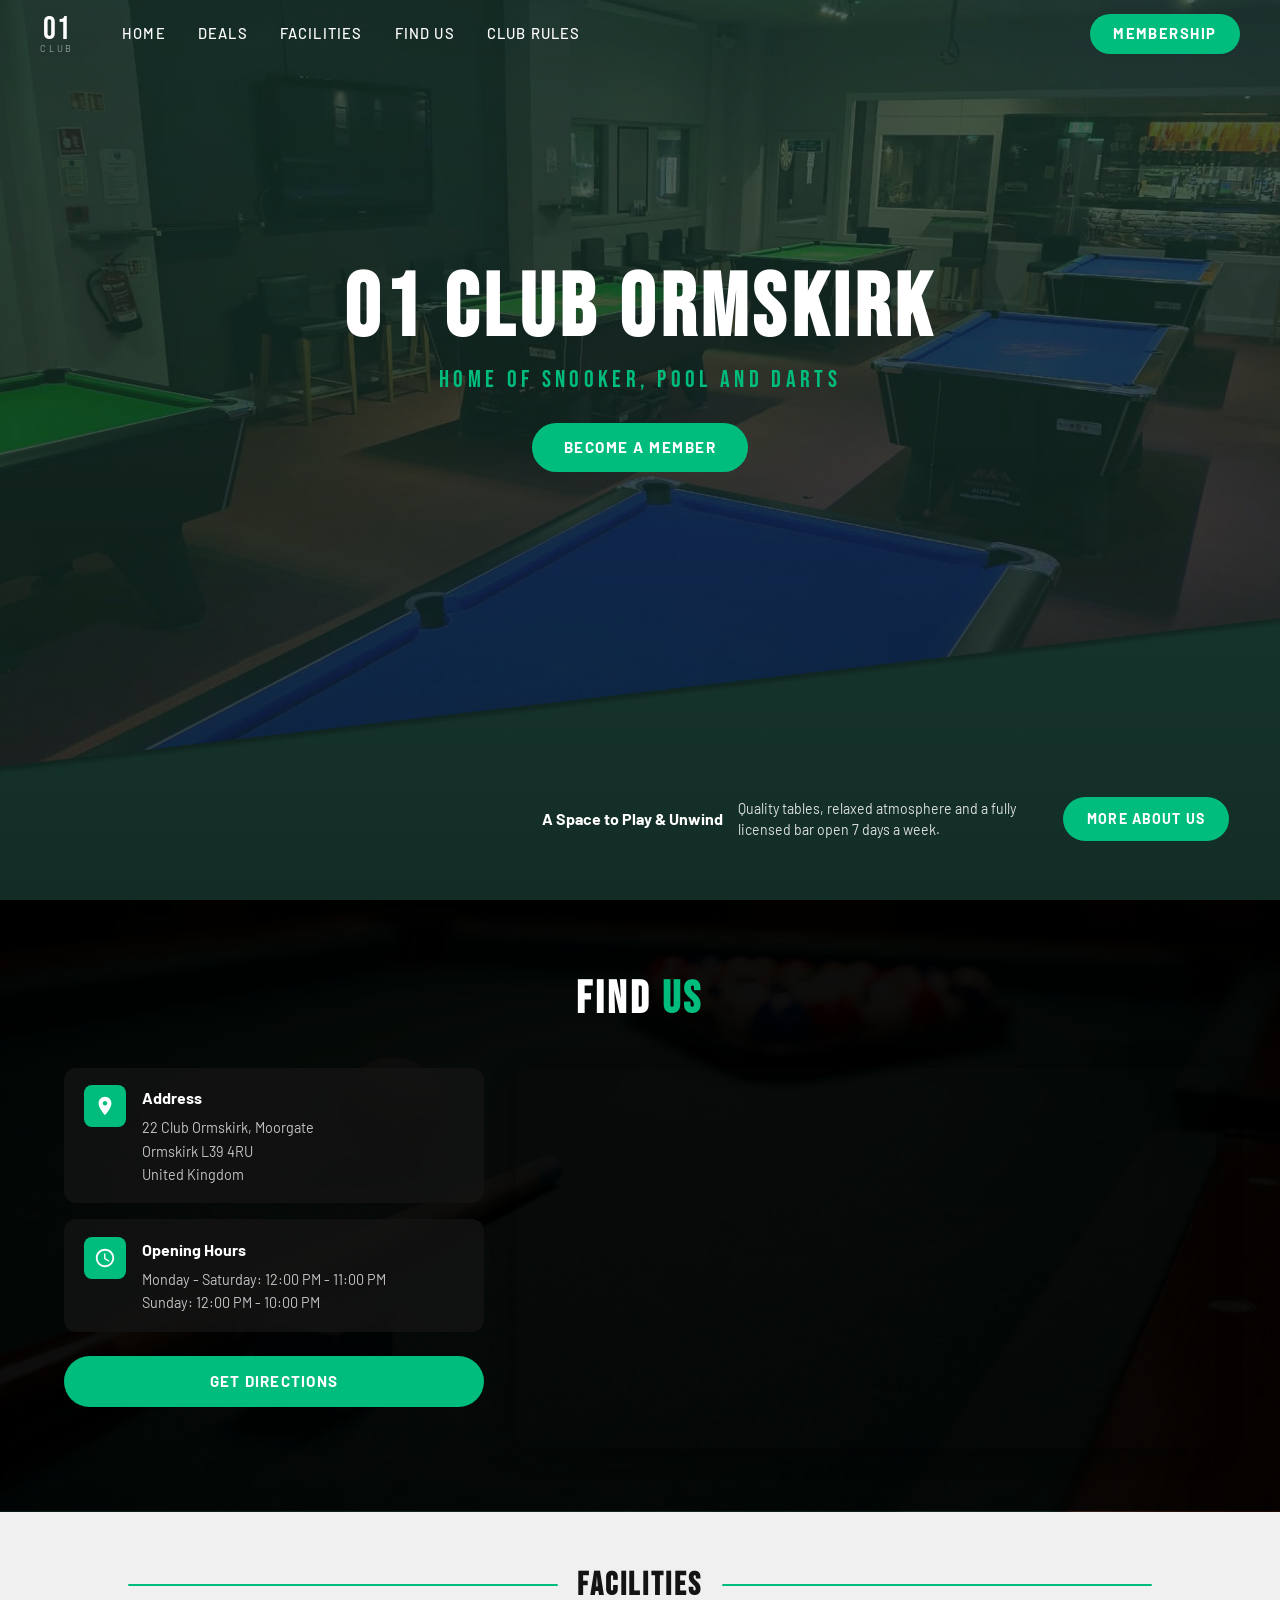
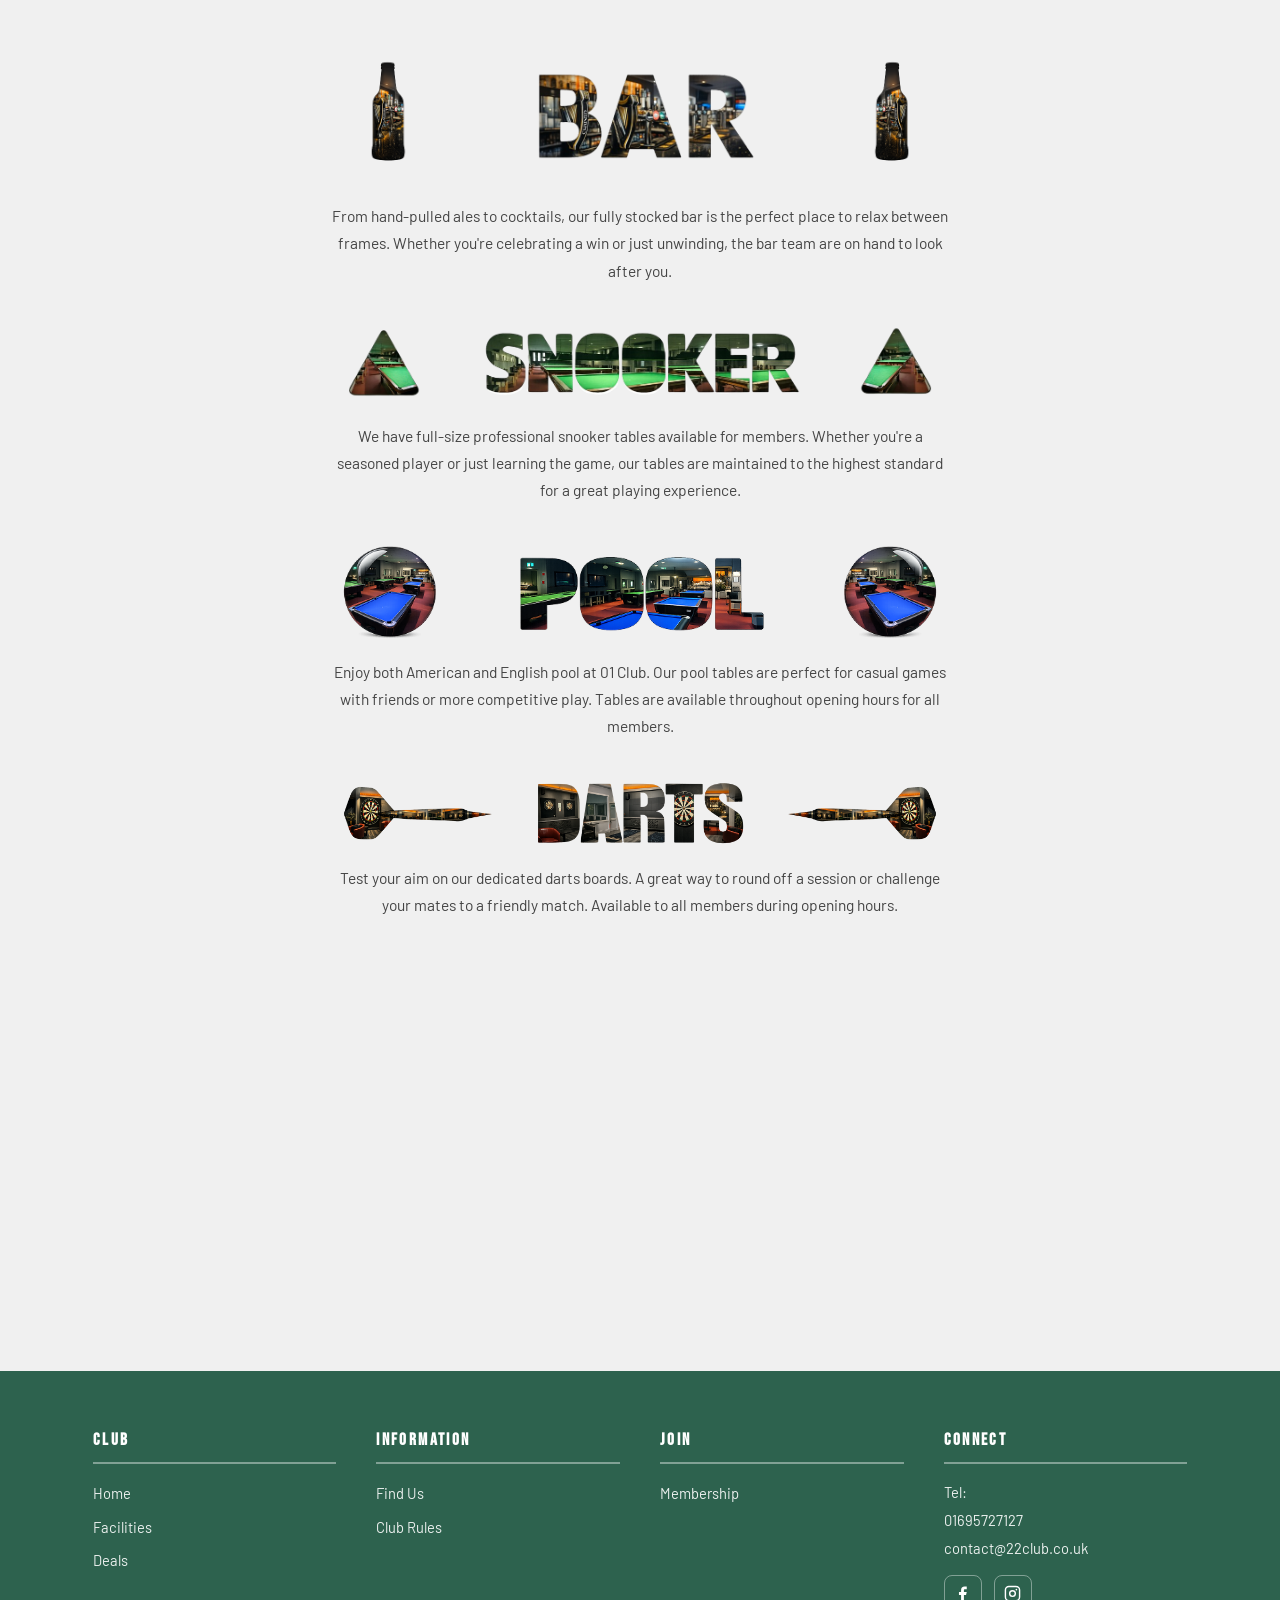
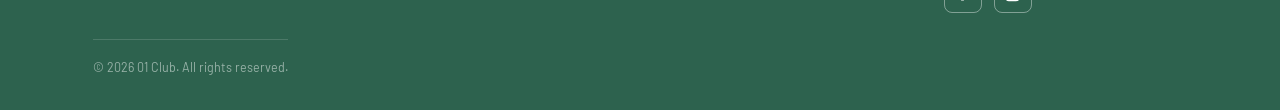
==== index.html @ 74c18cf7 "alter google map policy set to allow" ====
<!DOCTYPE html>
<html lang="en">
<head>
    <meta charset="UTF-8" />
    <meta name="viewport" content="width=device-width, initial-scale=1.0" />
    <title>01 Club</title>
    <meta name="description" content="01 Club is a social snooker and pool club offering professional tables, darts, and a fully stocked bar.">
    <link rel="preconnect" href="https://fonts.googleapis.com" fetchpriority="high" />
    <link rel="preconnect" href="https://fonts.gstatic.com" crossorigin fetchpriority="high" />
    <link href="https://fonts.googleapis.com/css2?family=Bebas+Neue&family=Barlow:wght@300;400;500;600;700&display=swap" rel="stylesheet" />
    <link rel="stylesheet" href="css/style.css" />
    <link rel="stylesheet" href="css/grid.css" />
</head>
<body>
    <!-- Navigation -->
    <nav class="site-nav" role="navigation" aria-label="Main navigation">
        <div class="nav-inner">
        <a href="index.html" class="nav-logo" aria-label="01 Club – Home">
            <span class="logo-number">01</span>
            <span class="logo-word">Club</span>
        </a>
        <ul class="nav-links" role="list">
            <li><a href="index.html">Home</a></li>
            <li><a href="club-deals.html">Deals</a></li>
            <li><a href="index.html#facilities">Facilities</a></li>
            <li><a href="index.html#find-us">Find Us</a></li>
            <li><a href="club-rules.html">Club Rules</a></li>
        </ul>
        <a href="membership.html" class="nav-cta" aria-current="page">Membership</a>
        <button class="hamburger" aria-controls="mobile-menu" aria-expanded="false" aria-label="Open navigation menu">
            <span></span><span></span><span></span>
        </button>
        </div>
    </nav>
    <!-- Mobile drawer -->
    <nav id="mobile-menu" class="mobile-drawer" aria-label="Mobile navigation">
        <ul role="list">
        <li><a href="index.html">Home</a></li>
        <li><a href="club-deals.html">Deals</a></li>
        <li><a href="index.html#facilities">Facilities</a></li>
        <li><a href="index.html#find-us">Find Us</a></li>
        <li><a href="club-rules.html">Club Rules</a></li>
        </ul>
    </nav>
    <!-- Hero -->
    <header class="hero home-hero" role="banner">
        <img src="images/hero_banner_container.jpg" alt="01 Club Ormskirk interior" fetchpriority="high" />
        <span class="hero-overlay" aria-hidden="true"></span>
        <div class="hero-content">
        <h1>01 Club Ormskirk</h1>
        <p>Home of Snooker, Pool and Darts</p>
        <a href="membership.html" class="hero-cta">Become a Member</a>
        </div>
        <div class="hero-tagline">
        <p class="tagline-heading">A Space to Play &amp; Unwind</p>
        <p class="tagline-desc">Quality tables, relaxed atmosphere and a fully licensed bar open 7 days a week.</p>
        <a href="#facilities" class="tagline-btn">More About Us</a>
        </div>
    </header>
    <main>
        <!-- Find Us -->
        <section id="find-us" class="find-us" aria-labelledby="find-us-heading">
        <img src="images/find_us_background_layer.jpg" alt="" class="find-us-bg" aria-hidden="true" loading="lazy" />
        <div class="find-us-inner">
            <h2 id="find-us-heading" class="find-us-title">Find <span>Us</span></h2>
            <div class="find-us-content">
                <div class="find-us-left">
                    <article class="info-card">
                    <span class="info-icon" aria-hidden="true">
                        <svg viewBox="0 0 24 24" xmlns="http://www.w3.org/2000/svg"><path d="M12 2C8.13 2 5 5.13 5 9c0 5.25 7 13 7 13s7-7.75 7-13c0-3.87-3.13-7-7-7zm0 9.5c-1.38 0-2.5-1.12-2.5-2.5s1.12-2.5 2.5-2.5 2.5 1.12 2.5 2.5-1.12 2.5-2.5 2.5z"/></svg>
                    </span>
                    <div>
                        <h3>Address</h3>
                        <address>
                        22 Club Ormskirk, Moorgate<br />
                        Ormskirk L39 4RU<br />
                        United Kingdom
                        </address>
                    </div>
                    </article>
                    <article class="info-card">
                    <span class="info-icon" aria-hidden="true">
                        <svg viewBox="0 0 24 24" xmlns="http://www.w3.org/2000/svg"><path d="M11.99 2C6.47 2 2 6.48 2 12s4.47 10 9.99 10C17.52 22 22 17.52 22 12S17.52 2 11.99 2zM12 20c-4.42 0-8-3.58-8-8s3.58-8 8-8 8 3.58 8 8-3.58 8-8 8zm.5-13H11v6l5.25 3.15.75-1.23-4.5-2.67V7z"/></svg>
                    </span>
                    <div>
                        <h3>Opening Hours</h3>
                        <p>Monday - Saturday: 12:00 PM - 11:00 PM</p>
                        <p>Sunday: 12:00 PM - 10:00 PM</p>
                    </div>
                    </article>
                    <a href="https://maps.google.com/?q=22+Club+Ormskirk+Moorgate+Ormskirk+L39+4RU" target="_blank" rel="noopener noreferrer" class="directions-btn">Get Directions</a>
                </div>
                <!-- Google Map -->
                <iframe
                    src="https://www.google.com/maps/embed?pb=!4v1772914949297!6m8!1m7!1sCAoSLEFGMVFpcE03NHZ5S3hSUjF0a04zMUIzWkFEdktvT0xZNFBYRVdMQW1ZZ3Fa!2m2!1d53.5658836!2d-2.8861214!3f273.2109470924082!4f-6.9681124931479275!5f0.7820865974627469"
                    width="100%"
                    style="border:0;"
                    allowfullscreen=""
                    loading="lazy"
                    referrerpolicy="no-referrer-when-downgrade"
                    title="01 Club Ormskirk location map"
                    allow="accelerometer; autoplay; clipboard-write; encrypted-media; gyroscope; picture-in-picture">
                </iframe>
                </div>
            </div>
            </section>
            <!-- Facilities -->
            <section id="facilities" class="facilities" aria-labelledby="facilities-heading">
            <header class="section-header">
                <span class="rule-line" aria-hidden="true"></span>
                <h2 id="facilities-heading">Facilities</h2>
                <span class="rule-line" aria-hidden="true"></span>
            </header>
            <ul class="facilities-list" role="list">
                <li class="facility-item">
                <img src="images/bar_header_container.png" alt="Bar" loading="lazy" />
                <p>From hand-pulled ales to cocktails, our fully stocked bar is the perfect place to relax between frames. Whether you're celebrating a win or just unwinding, the bar team are on hand to look after you.</p>
                </li>
                <li class="facility-item">
                <img src="images/snooker_header-container.png" alt="Snooker" loading="lazy" />
                <p>We have full-size professional snooker tables available for members. Whether you're a seasoned player or just learning the game, our tables are maintained to the highest standard for a great playing experience.</p>
                </li>
                <li class="facility-item">
                <img src="images/pool_header-container.png" alt="Pool" loading="lazy" />
                <p>Enjoy both American and English pool at 01 Club. Our pool tables are perfect for casual games with friends or more competitive play. Tables are available throughout opening hours for all members.</p>
                </li>
                <li class="facility-item">
                <img src="images/darts_container.png" alt="Darts" loading="lazy" />
                <p>Test your aim on our dedicated darts boards. A great way to round off a session or challenge your mates to a friendly match. Available to all members during opening hours.</p>
                </li>
            </ul>
        </section>
    <!-- Beer pour animation -->
    <section class="beer-section" id="beer-anim" aria-hidden="true">
        <div class="beer-stage">
            <img src="images/liquid_icon.png" alt="" class="bl-liquid" />
        </div>
    </section>
    <!-- Footer -->
    <footer>
        <div class="footer-inner">
        <div class="footer-grid">
            <section class="footer-col" aria-labelledby="footer-club">
            <h3 id="footer-club">Club</h3>
            <ul role="list">
                <li><a href="index.html">Home</a></li>
                <li><a href="index.html#facilities">Facilities</a></li>
                <li><a href="club-deals.html">Deals</a></li>
            </ul>
            </section>
            <section class="footer-col" aria-labelledby="footer-info">
            <h3 id="footer-info">Information</h3>
            <ul role="list">
                <li><a href="index.html#find-us">Find Us</a></li>
                <li><a href="club-rules.html">Club Rules</a></li>
            </ul>
            </section>
            <section class="footer-col" aria-labelledby="footer-join">
            <h3 id="footer-join">Join</h3>
            <ul role="list">
                <li><a href="#top">Membership</a></li>
            </ul>
            </section>
            <section class="footer-col" aria-labelledby="footer-connect">
            <h3 id="footer-connect">Connect</h3>
            <address>
                <p>Tel: <a href="tel:01695727127">01695727127</a></p>
                <a href="mailto:contact@22club.co.uk">contact@22club.co.uk</a>
            </address>
            <nav class="social-links" aria-label="Social media links">
                <a href="https://www.facebook.com/22club/?locale=en_GB" target="_blank" rel="noopener noreferrer" aria-label="22 Club on Facebook (opens in new tab)">
                <svg viewBox="0 0 24 24" xmlns="http://www.w3.org/2000/svg" aria-hidden="true"><path d="M18 2h-3a5 5 0 0 0-5 5v3H7v4h3v8h4v-8h3l1-4h-4V7a1 1 0 0 1 1-1h3z"/></svg>
                </a>
                <a href="https://www.instagram.com/22club_ormskirk/?hl=en-gb" target="_blank" rel="noopener noreferrer" aria-label="22 Club on Instagram (opens in new tab)">
                <svg viewBox="0 0 24 24" xmlns="http://www.w3.org/2000/svg" aria-hidden="true">
                    <rect x="2" y="2" width="20" height="20" rx="5" ry="5" fill="none" stroke="currentColor" stroke-width="2"/>
                    <circle cx="12" cy="12" r="4" fill="none" stroke="currentColor" stroke-width="2"/>
                    <circle cx="17.5" cy="6.5" r="1.2"/>
                </svg>
                </a>
            </nav>
            </section>
        </div>
        <small class="footer-bar">&copy; <span id="yr"></span> 01 Club. All rights reserved.</small>
        </div>
    </footer>
    <!-- Scripts -->
    <script src="js/membership.js"></script>
    <script src="js/beer-pour.js" defer></script>
</body>
</html>
---- css/style.css ----
/* ---------- Global Styles ---------- */
:root {
  --green:      #00BC7D;
  --green-dark: #2D624E;
  --orange:     #CB752E;
  --bg:         #F0F0F0;
  --text:       #141414;
  --text-muted: #444;
  --white:      #fff;
  --nav-h:      68px;
}
*, *::before, *::after { box-sizing: border-box; margin: 0; padding: 0; }
html { scroll-behavior: smooth; }
body { font-family: 'Barlow', sans-serif; background: var(--bg); color: var(--text); font-size: 16px; line-height: 1.6; overflow-x: hidden; }
a { text-decoration: none; color: inherit; }
ul { list-style: none; }
img { display: block; max-width: 100%; }

/* ---------- Navigation Bar ---------- */
.site-nav {
  position: fixed;
  inset: 0 0 auto;
  z-index: 100;
  height: var(--nav-h);
  display: flex;
  align-items: center;
  padding: 0 2rem;
  background: transparent;
  transition: background 0.3s ease, backdrop-filter 0.3s ease;
}
.site-nav.scrolled {
  background: rgba(0,0,0,0.82);
  backdrop-filter: blur(6px);
  -webkit-backdrop-filter: blur(6px);
}
.nav-logo { display: flex; flex-direction: column; align-items: center; color: var(--white); flex-shrink: 0; line-height: 1; }
.nav-logo .logo-number { font-family: 'Bebas Neue', sans-serif; font-size: 2rem; letter-spacing: 0.04em; }
.nav-logo .logo-word { font-weight: 300; font-size: 0.58rem; letter-spacing: 0.3em; text-transform: uppercase; color: rgba(255,255,255,0.7); margin-top: -2px; }
.nav-links { display: flex; align-items: center; flex: 1; }
.nav-links li a,
.nav-cta {
  display: inline-block;
  color: var(--white);
  font-size: 0.92rem;
  font-weight: 500;
  letter-spacing: 0.08em;
  text-transform: uppercase;
  padding: 0.5rem 1rem;
  border-radius: 4px;
  white-space: nowrap;
  transition: transform 0.2s ease, color 0.2s ease, background 0.2s ease;
}
.nav-links li a:hover { transform: translateY(-3px); color: var(--green); }
.nav-cta { background: var(--green); font-weight: 700; letter-spacing: 0.1em; padding: 0.52rem 1.45rem; border-radius: 50px; margin-left: auto; flex-shrink: 0; }
.nav-cta:hover { background: #00a86e; transform: translateY(-3px); color: var(--white); }

/* ---------- Hamburger ---------- */
.hamburger { display: none; flex-direction: column; gap: 5px; background: none; border: none; cursor: pointer; padding: 6px; margin-left: 0.75rem; flex-shrink: 0; }
.hamburger:focus-visible { outline: 3px solid var(--green); outline-offset: 2px; }
.hamburger span { display: block; width: 26px; height: 2px; background: var(--white); border-radius: 2px; transition: transform 0.3s ease, opacity 0.3s ease; }
.hamburger[aria-expanded="true"] span:nth-child(1) { transform: translateY(7px) rotate(45deg); }
.hamburger[aria-expanded="true"] span:nth-child(2) { opacity: 0; }
.hamburger[aria-expanded="true"] span:nth-child(3) { transform: translateY(-7px) rotate(-45deg); }

/* ---------- Mobile Drawer ---------- */
.mobile-drawer {
  position: fixed;
  top: var(--nav-h); left: 0; right: 0;
  background: var(--green-dark);
  z-index: 99;
  padding: 1.5rem 2rem 2rem;
  border-top: 2px solid var(--green);
  opacity: 0;
  transform: translateY(-8px);
  pointer-events: none;
  visibility: hidden;
  transition: transform 0.3s ease, opacity 0.3s ease, visibility 0.3s ease;
}
.mobile-drawer.open { opacity: 1; transform: translateY(0); pointer-events: all; visibility: visible; }
.mobile-drawer ul { display: flex; flex-direction: column; }
.mobile-drawer ul li a {
  display: block; color: var(--white); font-size: 1rem; font-weight: 500;
  letter-spacing: 0.08em; text-transform: uppercase;
  padding: 0.75rem 0; border-bottom: 1px solid rgba(255,255,255,0.12);
  transition: color 0.2s, padding-left 0.2s;
}
.mobile-drawer ul li:last-child a { border-bottom: none; }
.mobile-drawer ul li a:hover { color: var(--green); padding-left: 6px; }
.mobile-drawer .mobile-cta { display: inline-block; margin-top: 1.25rem; background: var(--green); color: var(--white); font-weight: 700; font-size: 0.9rem; letter-spacing: 0.1em; text-transform: uppercase; padding: 0.7rem 1.6rem; border-radius: 50px; }

/* ---------- Hero ---------- */
.hero { position: relative; height: 420px; display: flex; align-items: center; justify-content: center; overflow: hidden; }
.hero img { position: absolute; inset: 0; width: 100%; height: 100%; object-fit: cover; filter: brightness(0.62); }
.hero-overlay { position: absolute; inset: 0; background: linear-gradient(to bottom, rgba(0,0,0,0.05) 0%, rgba(0,0,0,0.35) 100%); }
.hero-content { position: relative; z-index: 1; text-align: center; }
.hero-content h1 { font-family: 'Bebas Neue', sans-serif; font-size: clamp(3rem, 8vw, 5.5rem); letter-spacing: 0.06em; color: var(--white); line-height: 1; }
.hero-content p { font-family: 'Bebas Neue', sans-serif; font-size: clamp(1.1rem, 3vw, 1.5rem); letter-spacing: 0.18em; color: var(--green); margin-top: 0.4rem; }

/* ---------- Section Header ---------- */
.section-header { display: flex; align-items: center; gap: 1.2rem; width: 80%; margin: 0 auto 2rem; }
.section-header .rule-line { flex: 1; height: 2px; background: var(--green); border-radius: 2px; }
.section-header h2 { font-family: 'Bebas Neue', sans-serif; font-size: 2rem; letter-spacing: 0.08em; color: var(--text); white-space: nowrap; }

/* ---------- Sections ---------- */
.eligibility { margin-bottom: 3.5rem; }
.eligibility p { text-align: center; font-size: 1rem; color: var(--text-muted); max-width: 620px; margin: 0 auto; line-height: 1.75; }
.costs { margin-bottom: 3.5rem; }
.costs-subtitle { text-align: center; font-size: 0.85rem; font-weight: 600; letter-spacing: 0.12em; text-transform: uppercase; color: #555; margin-bottom: 1.6rem; }
.costs-table { width: 100%; border-collapse: collapse; background: var(--white); border-radius: 8px; overflow: hidden; box-shadow: 0 2px 16px rgba(0,0,0,0.08); }
.costs-table tr { border-bottom: 1px solid rgba(0,0,0,0.06); }
.costs-table tr:last-child { border-bottom: none; }
.costs-table td { padding: 1.1rem 1.6rem; font-size: 0.97rem; }
.costs-table td:first-child { font-weight: 500; }
.costs-table td:last-child { text-align: right; font-family: 'Bebas Neue', sans-serif; font-size: 1.2rem; letter-spacing: 0.04em; color: var(--green-dark); }
.costs-table .note { font-size: 0.8rem; font-weight: 400; color: #555; display: block; margin-top: 3px; }
.form-section { text-align: center; }
.form-icon-wrap { display: flex; align-items: center; justify-content: center; width: 68px; height: 68px; background: var(--orange); border-radius: 50%; margin: 0 auto 1.25rem; }
.form-icon-wrap svg { width: 32px; height: 32px; fill: var(--white); }
.download-btn {
  display: inline-block; color: var(--orange); font-size: 0.95rem; font-weight: 700;
  letter-spacing: 0.06em; text-transform: uppercase; font-family: 'Barlow', sans-serif;
  background: none; border: none; border-bottom: 2px solid var(--orange); padding-bottom: 3px;
  cursor: pointer; transition: transform 0.2s ease, color 0.2s ease, border-color 0.2s ease;
}
.download-btn:hover { transform: translateY(-3px); color: #b8621f; border-color: #b8621f; }
.download-btn:focus-visible { outline: 3px solid var(--orange); outline-offset: 4px; border-radius: 2px; }
.form-notice { font-size: 0.85rem; color: #555; margin: 1.5rem auto 0; max-width: 500px; line-height: 1.7; }

/* ---------- Modal ---------- */
.modal-backdrop { display: none; position: fixed; inset: 0; z-index: 200; background: rgba(0,0,0,0); transition: background 0.3s ease; align-items: center; justify-content: center; }
.modal-backdrop.visible { display: flex; background: rgba(0,0,0,0.75); }
.modal-box {
  background: var(--white); border-radius: 12px; max-width: 540px; width: 92%; max-height: 88vh;
  overflow: hidden; display: flex; flex-direction: column;
  box-shadow: 0 24px 80px rgba(0,0,0,0.4);
  transform: scale(0.88) translateY(24px); opacity: 0;
  transition: transform 0.35s cubic-bezier(0.34,1.56,0.64,1), opacity 0.3s ease;
}
.modal-backdrop.visible .modal-box { transform: scale(1) translateY(0); opacity: 1; }
.modal-header { display: flex; align-items: center; justify-content: space-between; padding: 1rem 1.25rem 1rem 1.5rem; background: var(--green-dark); border-bottom: 1px solid rgba(0,0,0,0.08); }
.modal-header h2 { font-family: 'Bebas Neue', sans-serif; font-size: 1.3rem; letter-spacing: 0.08em; color: var(--white); }
.modal-close { background: none; border: none; cursor: pointer; color: var(--white); width: 36px; height: 36px; border-radius: 50%; display: flex; align-items: center; justify-content: center; font-size: 1.4rem; transition: background 0.2s; }
.modal-close:hover { background: rgba(255,255,255,0.15); }
.modal-close:focus-visible { outline: 3px solid var(--green); outline-offset: 2px; }
.modal-body { overflow-y: auto; flex: 1; }
.modal-body img { width: 100%; display: block; }
.modal-footer { display: flex; align-items: center; justify-content: space-between; gap: 1rem; padding: 1rem 1.5rem; background: var(--bg); border-top: 1px solid rgba(0,0,0,0.08); }
.modal-footer p { font-size: 0.8rem; color: #555; }
.modal-download-link {
  display: inline-flex; align-items: center; gap: 0.4rem;
  background: var(--orange); color: var(--white); font-size: 0.8rem; font-weight: 700;
  letter-spacing: 0.08em; text-transform: uppercase; padding: 0.55rem 1.1rem;
  border-radius: 4px; white-space: nowrap; transition: transform 0.2s ease, background 0.2s ease;
}
.modal-download-link:hover { transform: translateY(-2px); background: #b8621f; }
.modal-download-link svg { width: 14px; height: 14px; fill: var(--white); }

/* ---------- Footer ----------*/
footer { background: var(--green-dark); color: var(--white); padding: 3.5rem 2rem 2rem; }
.footer-col h3 { font-family: 'Bebas Neue', sans-serif; font-size: 1.05rem; letter-spacing: 0.14em; padding-bottom: 0.55rem; border-bottom: 2px solid rgba(255,255,255,0.4); margin-bottom: 1rem; }
.footer-col ul li { margin-bottom: 0.5rem; }
.footer-col ul li a,
.footer-col address a { color: rgba(255,255,255,0.9); font-size: 0.92rem; display: inline-block; transition: transform 0.2s ease, color 0.2s ease; }
.footer-col ul li a:hover,
.footer-col address a:hover { transform: translateY(-3px); color: var(--white); }
.footer-col p { font-size: 0.92rem; color: rgba(255,255,255,0.9); line-height: 1.7; }
.footer-col address { font-style: normal; }
.footer-col address a { display: block; margin-top: 0.2rem; }
.social-links { display: flex; gap: 0.75rem; margin-top: 0.9rem; }
.social-links a { display: inline-flex; align-items: center; justify-content: center; width: 38px; height: 38px; border: 1.5px solid rgba(255,255,255,0.4); border-radius: 8px; color: var(--white); transition: transform 0.2s ease, background 0.2s ease, border-color 0.2s ease; }
.social-links a:hover { transform: translateY(-3px); background: rgba(255,255,255,0.12); border-color: rgba(255,255,255,0.75); }
.social-links a:focus-visible { outline: 3px solid var(--green); outline-offset: 2px; }
.social-links svg { width: 17px; height: 17px; fill: currentColor; }
.footer-bar { border-top: 1px solid rgba(255,255,255,0.15); padding-top: 1.25rem; text-align: center; font-size: 0.78rem; color: rgba(255,255,255,0.5); }

/* ---------- Club Rules ---------- */
.rules-notice { text-align: center; color: var(--orange); font-size: 0.95rem; margin-bottom: 1.75rem; }
.rules-list { max-width: 620px; margin: 0 auto; padding-left: 1.25rem; }
.rules-list li { font-size: 0.97rem; color: var(--text); padding: 0.4rem 0; }
.rules-final { text-align: center; font-weight: 700; font-size: 1rem; color: var(--text); margin-top: 2rem; }

/* ---------- Deals ---------- */
.deal-section { margin-bottom: 1.5rem; }
.deal-card { display: flex; align-items: stretch; gap: 1.25rem; background: var(--white); border-radius: 10px; overflow: hidden; box-shadow: 0 2px 16px rgba(0,0,0,0.08); padding: 1rem; max-width: 860px; margin: 0 auto; }
.deal-img { width: 180px; flex-shrink: 0; border-radius: 6px; object-fit: cover; }
.deal-img--right { order: 1; }
.deal-body { flex: 1; }
.deal-body h3 { font-family: 'Bebas Neue', sans-serif; font-size: 1.4rem; letter-spacing: 0.06em; color: var(--text); margin-bottom: 0.15rem; }
.deal-time { font-size: 0.9rem; font-weight: 700; color: var(--green-dark); letter-spacing: 0.06em; text-transform: uppercase; margin-bottom: 0.4rem; }
.deal-desc { font-size: 0.93rem; color: var(--text-muted); line-height: 1.6; margin-bottom: 0.6rem; }
.deal-prices { display: flex; flex-wrap: wrap; gap: 0.4rem; margin-bottom: 0.6rem; }
.deal-prices li { display: flex; align-items: center; gap: 0.5rem; background: var(--bg); border-radius: 6px; padding: 0.3rem 0.8rem; }
.deal-duration { font-size: 0.82rem; font-weight: 600; color: var(--text-muted); text-transform: uppercase; letter-spacing: 0.06em; }
.deal-price { font-family: 'Bebas Neue', sans-serif; font-size: 1.15rem; color: var(--green-dark); letter-spacing: 0.04em; }
.deal-notes { margin-top: 0; }
.deal-notes li { font-size: 0.82rem; color: #777; padding: 0.08rem 0; }
.deal-section .section-header { margin-bottom: 1rem; }
@media (max-width: 600px) {
  .deal-card { flex-direction: column; padding: 0.85rem; }
  .deal-img { width: 100%; height: auto; max-height: none; object-fit: contain; border-radius: 4px; }
  .deal-img--right { order: 0; }
}

/* ---------- Home Hero ---------- */
.home-hero { height: 100vh; min-height: 600px; }
.hero-cta { display: inline-block; margin-top: 1.5rem; background: var(--green); color: var(--white); font-weight: 700; font-size: 0.95rem; letter-spacing: 0.1em; text-transform: uppercase; padding: 0.75rem 2rem; border-radius: 50px; transition: background 0.2s ease, transform 0.2s ease; }
.hero-cta:hover { background: #00a86e; transform: translateY(-3px); }
.hero-tagline { position: absolute; bottom: 0; left: 0; right: 0; z-index: 2; display: grid; grid-template-columns: 2fr 0.8fr 1.2fr 0.8fr; align-items: center; padding: 0 4%; height: 18vh; min-height: 110px; }
.tagline-heading { font-family: 'Barlow', sans-serif; font-size: 1rem; font-weight: 700; color: var(--white); text-align: left; grid-column: 2; }
.tagline-desc { font-size: 0.88rem; color: rgba(255,255,255,0.85); line-height: 1.5; text-align: left; grid-column: 3; }
.tagline-btn { display: inline-block; background: var(--green); color: var(--white); font-weight: 700; font-size: 0.88rem; letter-spacing: 0.08em; text-transform: uppercase; padding: 0.65rem 1.5rem; border-radius: 50px; white-space: nowrap; justify-self: end; grid-column: 4; transition: background 0.2s ease, transform 0.2s ease; }
.tagline-btn:hover { background: #00a86e; transform: translateY(-2px); }
.home-hero .hero-content { margin-bottom: 18vh; }
.tagline-heading { font-family: 'Barlow', sans-serif; font-size: 1rem; font-weight: 700; color: var(--white); white-space: nowrap; }
.tagline-desc { font-size: 0.88rem; color: rgba(255,255,255,0.85); line-height: 1.5; flex: 1; max-width: 400px; }
.tagline-btn { display: inline-block; background: var(--green); color: var(--white); font-weight: 700; font-size: 0.88rem; letter-spacing: 0.08em; text-transform: uppercase; padding: 0.65rem 1.5rem; border-radius: 50px; white-space: nowrap; transition: background 0.2s ease, transform 0.2s ease; }
.tagline-btn:hover { background: #00a86e; transform: translateY(-2px); }

/* ---------- Find Us ---------- */
.find-us { position: relative; overflow: hidden; }
.find-us-bg { position: absolute; inset: 0; width: 100%; height: 100%; object-fit: cover; filter: brightness(0.35); }
.find-us-inner { position: relative; z-index: 1; max-width: 1200px; width: 90%; margin: 0 auto; padding: 4rem 0; }
.find-us-title { font-family: 'Bebas Neue', sans-serif; font-size: 2.8rem; letter-spacing: 0.08em; color: var(--white); text-align: center; margin-bottom: 2rem; }
.find-us-title span { color: var(--green); }
.find-us-content { display: flex; gap: 2rem; align-items: flex-start; }
.find-us-left { display: flex; flex-direction: column; gap: 1rem; flex: 0 0 420px; }
.find-us-content iframe { flex: 1; min-width: 0; height: 380px; border-radius: 10px; box-shadow: 0 4px 24px rgba(0,0,0,0.4); }
.info-card { display: flex; align-items: flex-start; gap: 1rem; background: rgba(20,20,20,0.75); border-radius: 12px; padding: 1.1rem 1.25rem; backdrop-filter: blur(4px); }
.info-icon { display: flex; align-items: center; justify-content: center; width: 42px; height: 42px; min-width: 42px; background: var(--green); border-radius: 8px; }
.info-icon svg { width: 22px; height: 22px; fill: var(--white); }
.info-card h3 { font-family: 'Barlow', sans-serif; font-size: 1rem; font-weight: 700; color: var(--white); margin-bottom: 0.35rem; }
.info-card address, .info-card p { font-style: normal; font-size: 0.9rem; color: rgba(255,255,255,0.75); line-height: 1.6; }
.directions-btn { display: block; text-align: center; background: var(--green); color: var(--white); font-weight: 700; font-size: 0.95rem; letter-spacing: 0.08em; text-transform: uppercase; padding: 0.85rem 2rem; border-radius: 50px; margin-top: 0.5rem; transition: background 0.2s ease, transform 0.2s ease; }
.directions-btn:hover { background: #00a86e; transform: translateY(-2px); }

/* ---------- Facilities ---------- */
.facilities { padding-top: 3rem; padding-bottom: 2rem; }
.facilities-list { padding: 0; }
.facility-item { margin-bottom: 2.5rem; text-align: center; }
.facility-item img { max-width: 600px; width: 90%; margin: 0 auto 1rem; }
.facility-item p { max-width: 620px; margin: 0 auto; font-size: 0.97rem; color: var(--text-muted); line-height: 1.75; }

/* ---------- Beer Animation ---------- */
.beer-section { position: relative; width: 100%; height: 380px; overflow: hidden; background: var(--bg); margin: 0; }
.beer-stage { position: absolute; inset: 0; }
.bl-liquid { position: absolute; bottom: 0; left: 0; width: 100%; height: 0; object-fit: cover; object-position: top center; z-index: 1; }
.beer-section.pour-active .bl-liquid { height: 100%; transition: height 2.8s ease; }

/* ---------- Responsive ---------- */
@media (max-width: 820px) {
  .beer-section { height: 220px; }
}
@media (max-width: 480px) {
  .beer-section { height: 180px; }
}
---- css/grid.css ----
/*---------- Navbar ----------*/
.nav-inner { width: 100%; max-width: 1200px; margin: 0 auto; display: flex; align-items: center; gap: 2rem; }
/* ---------- Main ---------- */
main { max-width: 1200px; width: 90%; margin: 0 auto; padding: 3.5rem 0 5rem; }
body:has(.home-hero) main { max-width: 100%; width: 100%; padding: 0; }
/* ---------- Footer Grid Layout ---------- */
.footer-inner { max-width: 1200px; width: 90%; margin: 0 auto; }
.footer-grid { display: grid; grid-template-columns: repeat(4, 1fr); gap: 2.5rem; margin-bottom: 2.5rem; }
/* ---------- Responsive ---------- */
@media (max-width: 820px) {
  .nav-links     { display: none; }
  .hamburger     { display: flex; }
  .nav-cta       { margin-left: auto; }

  .footer-grid { grid-template-columns: 1fr 1fr; }
  .section-header { width: 92%; }
}
@media (max-width: 480px) {
  .footer-grid { grid-template-columns: 1fr; }
  .hero        { height: 300px; }
  .section-header { width: 100%; }
}

/* ---------- Homepage Responsive ---------- */
@media (max-width: 820px) {
  .hero-tagline { grid-template-columns: 1fr; height: auto; padding: 1.25rem 5%; gap: 0.9rem; }
  .tagline-heading { grid-column: 1; }
  .tagline-desc { grid-column: 1; }
  .tagline-btn { grid-column: 1; justify-self: start; }
  .home-hero .hero-content { margin-bottom: 0; }
  .find-us-content { flex-direction: column; }
  .find-us-left { flex: unset; width: 100%; }
  .find-us-content iframe { width: 100%; height: 420px; }
  .beer-section { height: 360px; }
  .beer-standing { height: 90%; }
  .beer-tilted { height: 80%; bottom: 20%; }
  .beer-empty { height: 55%; }
}
@media (max-width: 480px) {
  .find-us-content iframe { height: 350px; }
  .beer-section { height: 280px; }
  .beer-standing { height: 85%; }
  .beer-tilted { height: 70%; }
  .beer-empty { height: 45%; }
}
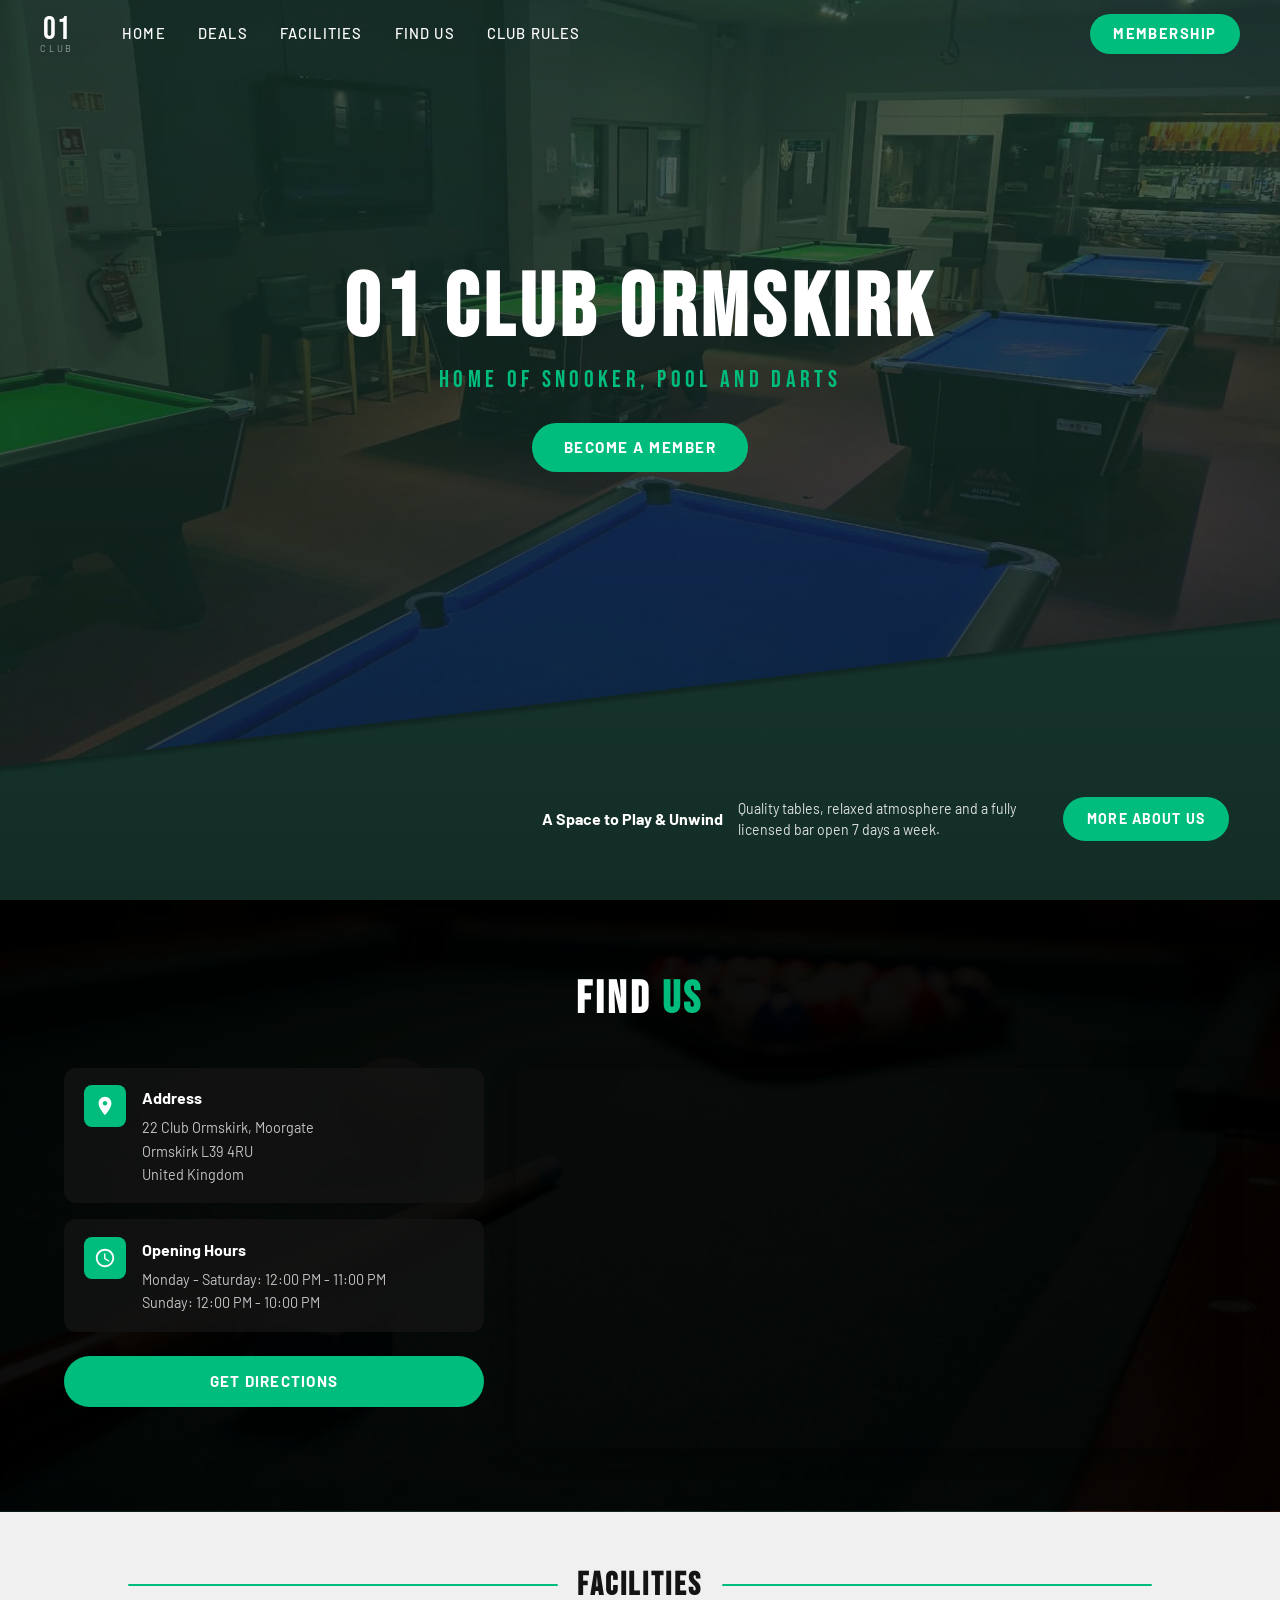
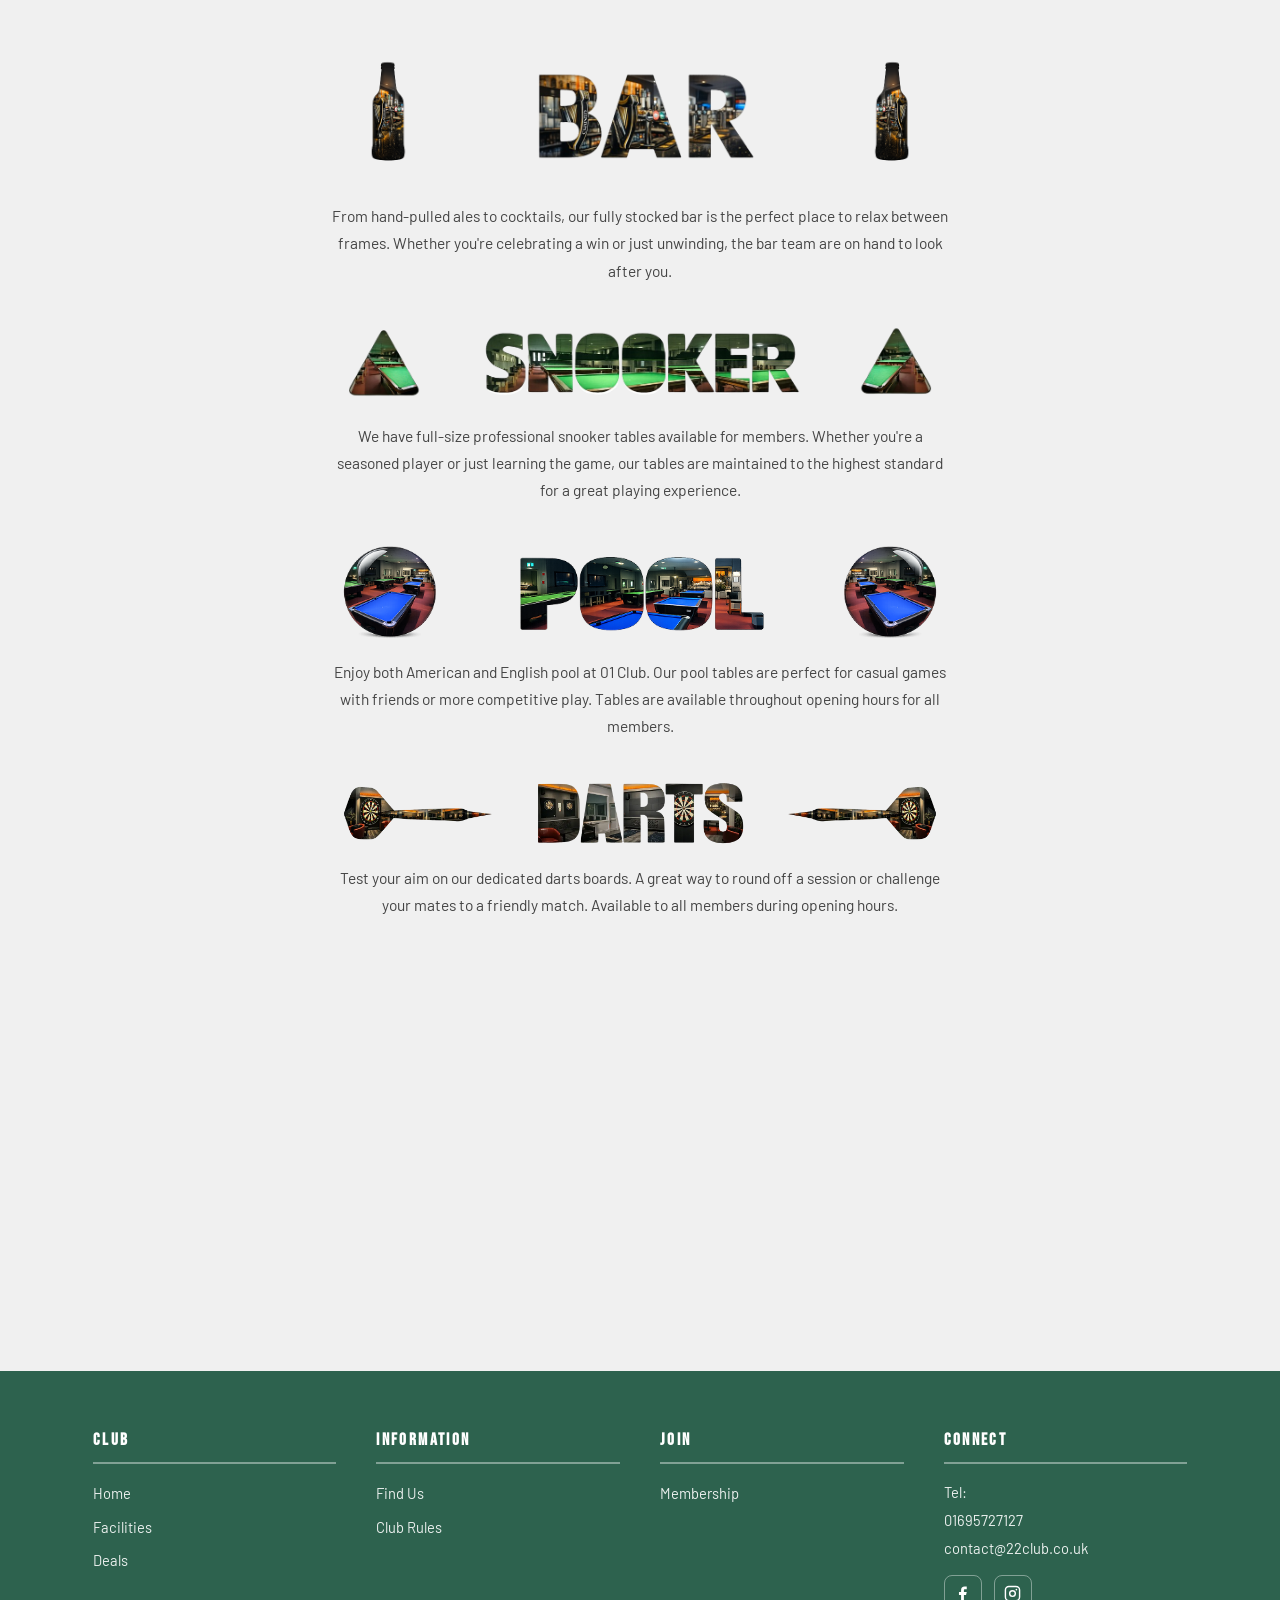
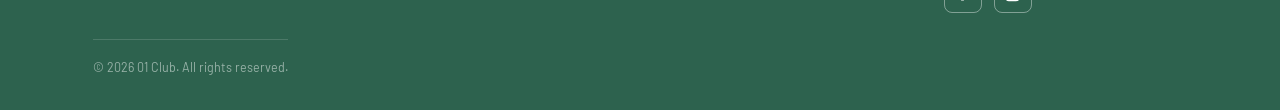
==== commit 13172642: "alter image converted to webp files" ====
--- a/index.html
+++ b/index.html
@@ -125,7 +125,7 @@
                 <p>Enjoy both American and English pool at 01 Club. Our pool tables are perfect for casual games with friends or more competitive play. Tables are available throughout opening hours for all members.</p>
                 </li>
                 <li class="facility-item">
-                <img src="images/darts_container.png" alt="Darts" loading="lazy" />
+                <img src="images/darts_container.webp" alt="Darts" loading="lazy" />
                 <p>Test your aim on our dedicated darts boards. A great way to round off a session or challenge your mates to a friendly match. Available to all members during opening hours.</p>
                 </li>
             </ul>
@@ -133,7 +133,7 @@
     <!-- Beer pour animation -->
     <section class="beer-section" id="beer-anim" aria-hidden="true">
         <div class="beer-stage">
-            <img src="images/liquid_icon.png" alt="" class="bl-liquid" />
+            <img src="images/liquid_icon.webp" alt="" class="bl-liquid" />
         </div>
     </section>
     <!-- Footer -->
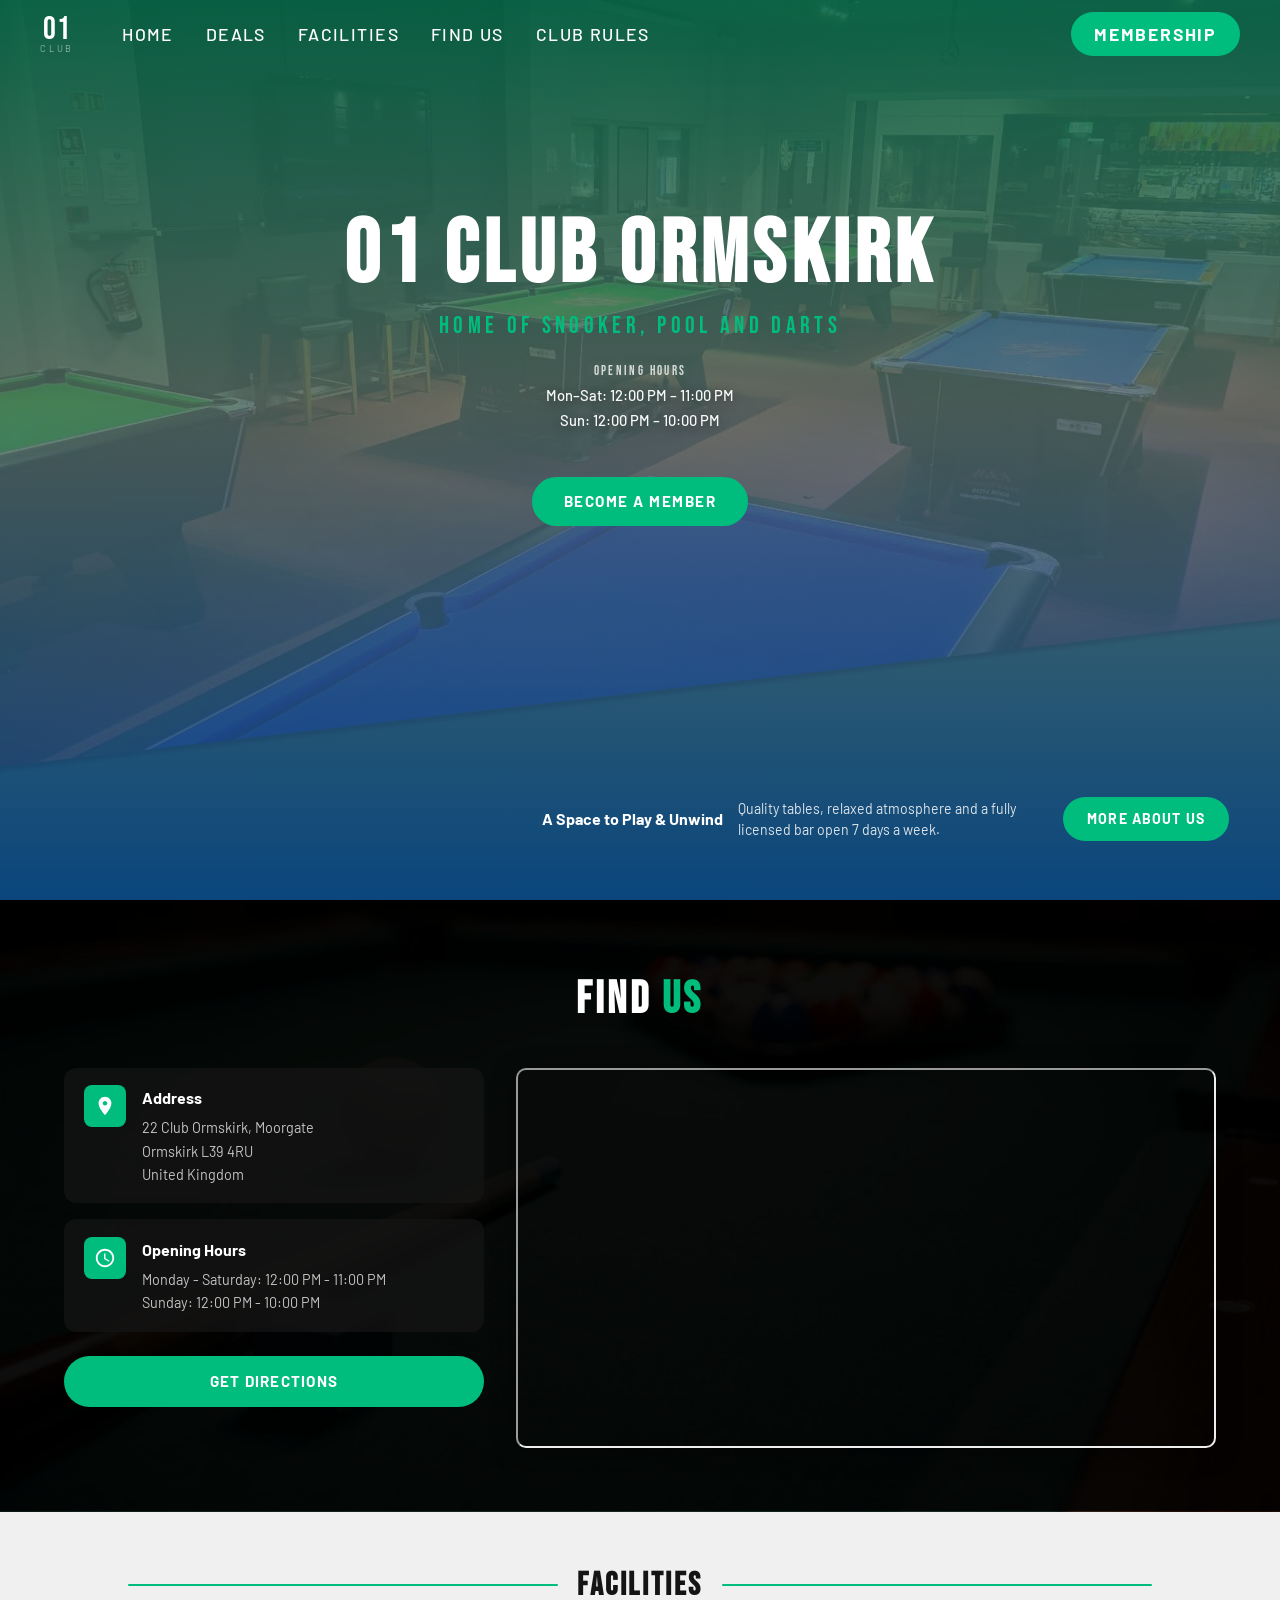
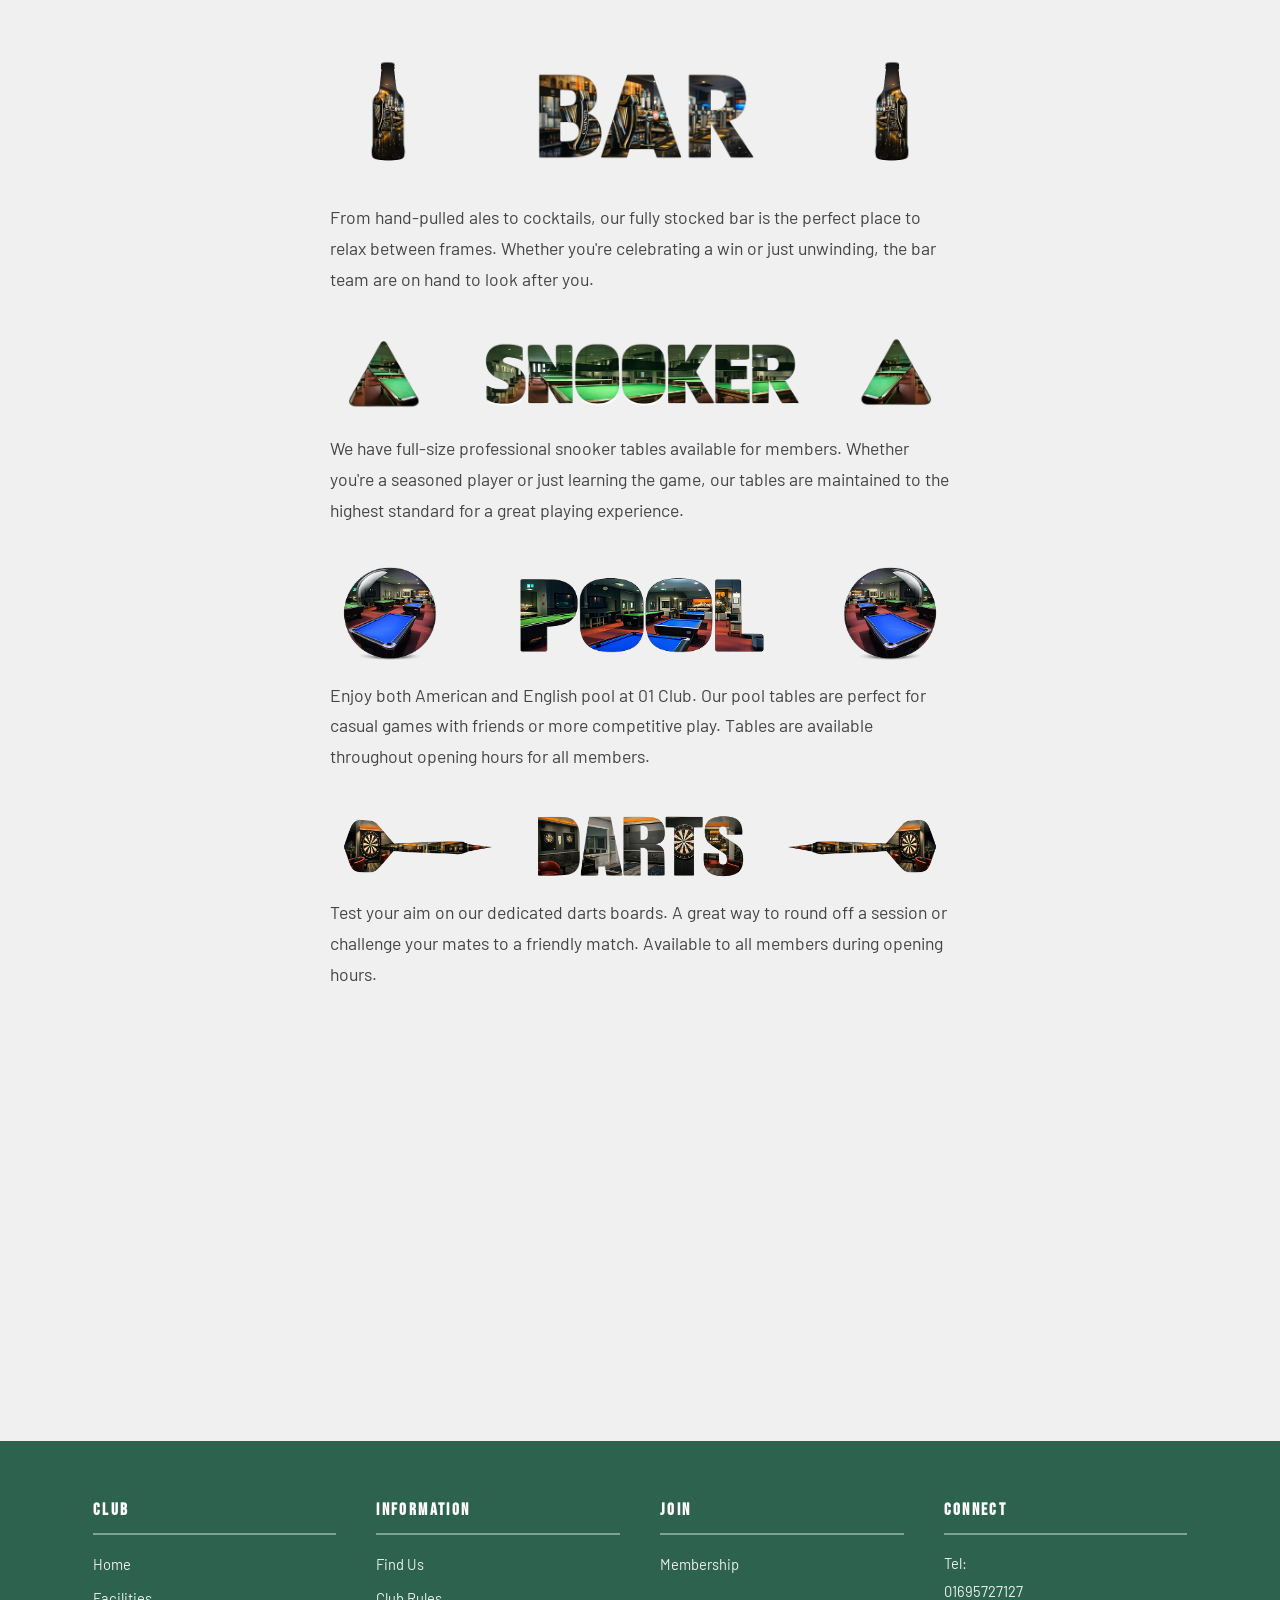
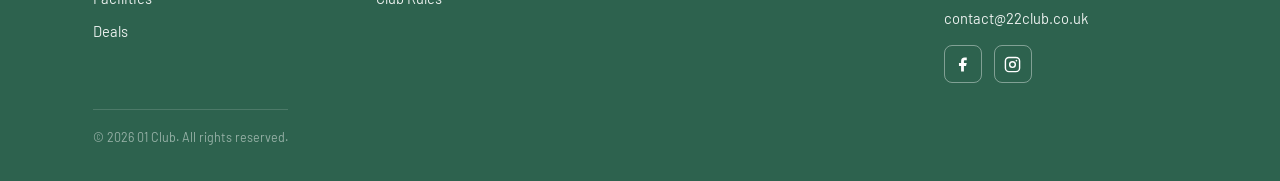
==== commit 51778b7f: "Improve accessibility and visual hierarchy across 22 Club redesign Cleaned redundant ARIA usage and " ====
--- a/index.html
+++ b/index.html
@@ -13,177 +13,190 @@
 </head>
 <body>
     <!-- Navigation -->
-    <nav class="site-nav" role="navigation" aria-label="Main navigation">
+    <nav class="site-nav">
         <div class="nav-inner">
-        <a href="index.html" class="nav-logo" aria-label="01 Club – Home">
-            <span class="logo-number">01</span>
-            <span class="logo-word">Club</span>
-        </a>
-        <ul class="nav-links" role="list">
+            <a href="index.html" class="nav-logo">
+                <span class="logo-number">01</span>
+                <span class="logo-word">Club</span>
+            </a>
+            <ul class="nav-links">
+                <li><a href="index.html">Home</a></li>
+                <li><a href="club-deals.html">Deals</a></li>
+                <li><a href="index.html#facilities">Facilities</a></li>
+                <li><a href="index.html#find-us">Find Us</a></li>
+                <li><a href="club-rules.html">Club Rules</a></li>
+            </ul>
+            <a href="membership.html" class="nav-cta" aria-current="page">Membership</a>
+            <button class="hamburger" aria-controls="mobile-menu" aria-expanded="false" aria-label="Open navigation menu">
+                <span></span><span></span><span></span>
+            </button>
+        </div>
+    </nav>
+
+    <!-- Mobile drawer -->
+    <nav id="mobile-menu" class="mobile-drawer">
+        <ul>
             <li><a href="index.html">Home</a></li>
             <li><a href="club-deals.html">Deals</a></li>
             <li><a href="index.html#facilities">Facilities</a></li>
             <li><a href="index.html#find-us">Find Us</a></li>
             <li><a href="club-rules.html">Club Rules</a></li>
         </ul>
-        <a href="membership.html" class="nav-cta" aria-current="page">Membership</a>
-        <button class="hamburger" aria-controls="mobile-menu" aria-expanded="false" aria-label="Open navigation menu">
-            <span></span><span></span><span></span>
-        </button>
-        </div>
     </nav>
-    <!-- Mobile drawer -->
-    <nav id="mobile-menu" class="mobile-drawer" aria-label="Mobile navigation">
-        <ul role="list">
-        <li><a href="index.html">Home</a></li>
-        <li><a href="club-deals.html">Deals</a></li>
-        <li><a href="index.html#facilities">Facilities</a></li>
-        <li><a href="index.html#find-us">Find Us</a></li>
-        <li><a href="club-rules.html">Club Rules</a></li>
-        </ul>
-    </nav>
+
     <!-- Hero -->
-    <header class="hero home-hero" role="banner">
+    <header class="hero home-hero">
         <img src="images/hero_banner_container.jpg" alt="01 Club Ormskirk interior" fetchpriority="high" />
         <span class="hero-overlay" aria-hidden="true"></span>
         <div class="hero-content">
-        <h1>01 Club Ormskirk</h1>
-        <p>Home of Snooker, Pool and Darts</p>
-        <a href="membership.html" class="hero-cta">Become a Member</a>
+            <h1>01 Club Ormskirk</h1>
+            <p>Home of Snooker, Pool and Darts</p>
+            <div class="hero-hours">
+                <span class="hero-hours-title">Opening Hours</span>
+                <span class="hero-hours-line">Mon–Sat: 12:00 PM – 11:00 PM</span>
+                <span class="hero-hours-line">Sun: 12:00 PM – 10:00 PM</span>
+            </div>
+            <a href="membership.html" class="hero-cta">Become a Member</a>
         </div>
-        <div class="hero-tagline">
-        <p class="tagline-heading">A Space to Play &amp; Unwind</p>
-        <p class="tagline-desc">Quality tables, relaxed atmosphere and a fully licensed bar open 7 days a week.</p>
-        <a href="#facilities" class="tagline-btn">More About Us</a>
-        </div>
+        <aside class="hero-tagline">
+            <p class="tagline-heading">A Space to Play &amp; Unwind</p>
+            <p class="tagline-desc">Quality tables, relaxed atmosphere and a fully licensed bar open 7 days a week.</p>
+            <a href="#facilities" class="tagline-btn">More About Us</a>
+        </aside>
     </header>
+
     <main>
         <!-- Find Us -->
         <section id="find-us" class="find-us" aria-labelledby="find-us-heading">
-        <img src="images/find_us_background_layer.jpg" alt="" class="find-us-bg" aria-hidden="true" loading="lazy" />
-        <div class="find-us-inner">
-            <h2 id="find-us-heading" class="find-us-title">Find <span>Us</span></h2>
-            <div class="find-us-content">
-                <div class="find-us-left">
-                    <article class="info-card">
-                    <span class="info-icon" aria-hidden="true">
-                        <svg viewBox="0 0 24 24" xmlns="http://www.w3.org/2000/svg"><path d="M12 2C8.13 2 5 5.13 5 9c0 5.25 7 13 7 13s7-7.75 7-13c0-3.87-3.13-7-7-7zm0 9.5c-1.38 0-2.5-1.12-2.5-2.5s1.12-2.5 2.5-2.5 2.5 1.12 2.5 2.5-1.12 2.5-2.5 2.5z"/></svg>
-                    </span>
-                    <div>
-                        <h3>Address</h3>
-                        <address>
-                        22 Club Ormskirk, Moorgate<br />
-                        Ormskirk L39 4RU<br />
-                        United Kingdom
-                        </address>
+            <img src="images/find_us_background_layer.jpg" alt="" class="find-us-bg" aria-hidden="true" loading="lazy" />
+            <div class="find-us-inner">
+                <h2 id="find-us-heading" class="find-us-title">Find <span>Us</span></h2>
+                <div class="find-us-content">
+                    <div class="find-us-left">
+                        <article class="info-card">
+                            <span class="info-icon" aria-hidden="true">
+                                <svg viewBox="0 0 24 24" xmlns="http://www.w3.org/2000/svg"><path d="M12 2C8.13 2 5 5.13 5 9c0 5.25 7 13 7 13s7-7.75 7-13c0-3.87-3.13-7-7-7zm0 9.5c-1.38 0-2.5-1.12-2.5-2.5s1.12-2.5 2.5-2.5 2.5 1.12 2.5 2.5-1.12 2.5-2.5 2.5z"/></svg>
+                            </span>
+                            <div>
+                                <h3>Address</h3>
+                                <address>
+                                    22 Club Ormskirk, Moorgate<br />
+                                    Ormskirk L39 4RU<br />
+                                    United Kingdom
+                                </address>
+                            </div>
+                        </article>
+                        <article class="info-card">
+                            <span class="info-icon" aria-hidden="true">
+                                <svg viewBox="0 0 24 24" xmlns="http://www.w3.org/2000/svg"><path d="M11.99 2C6.47 2 2 6.48 2 12s4.47 10 9.99 10C17.52 22 22 17.52 22 12S17.52 2 11.99 2zM12 20c-4.42 0-8-3.58-8-8s3.58-8 8-8 8 3.58 8 8-3.58 8-8 8zm.5-13H11v6l5.25 3.15.75-1.23-4.5-2.67V7z"/></svg>
+                            </span>
+                            <div>
+                                <h3>Opening Hours</h3>
+                                <p>Monday - Saturday: 12:00 PM - 11:00 PM</p>
+                                <p>Sunday: 12:00 PM - 10:00 PM</p>
+                            </div>
+                        </article>
+                        <a href="https://maps.google.com/?q=22+Club+Ormskirk+Moorgate+Ormskirk+L39+4RU" target="_blank" rel="noopener noreferrer" class="directions-btn">Get Directions</a>
                     </div>
-                    </article>
-                    <article class="info-card">
-                    <span class="info-icon" aria-hidden="true">
-                        <svg viewBox="0 0 24 24" xmlns="http://www.w3.org/2000/svg"><path d="M11.99 2C6.47 2 2 6.48 2 12s4.47 10 9.99 10C17.52 22 22 17.52 22 12S17.52 2 11.99 2zM12 20c-4.42 0-8-3.58-8-8s3.58-8 8-8 8 3.58 8 8-3.58 8-8 8zm.5-13H11v6l5.25 3.15.75-1.23-4.5-2.67V7z"/></svg>
-                    </span>
-                    <div>
-                        <h3>Opening Hours</h3>
-                        <p>Monday - Saturday: 12:00 PM - 11:00 PM</p>
-                        <p>Sunday: 12:00 PM - 10:00 PM</p>
-                    </div>
-                    </article>
-                    <a href="https://maps.google.com/?q=22+Club+Ormskirk+Moorgate+Ormskirk+L39+4RU" target="_blank" rel="noopener noreferrer" class="directions-btn">Get Directions</a>
+
+                    <!-- Google Map -->
+                    <iframe
+                        src="https://www.google.com/maps/embed?pb=!4v1772914949297!6m8!1m7!1sCAoSLEFGMVFpcE03NHZ5S3hSUjF0a04zMUIzWkFEdktvT0xZNFBYRVdMQW1ZZ3Fa!2m2!1d53.5658836!2d-2.8861214!3f273.2109470924082!4f-6.9681124931479275!5f0.7820865974627469"
+                        width="100%"
+                        allowfullscreen=""
+                        loading="lazy"
+                        referrerpolicy="no-referrer-when-downgrade"
+                        title="01 Club Ormskirk location map"
+                        allow="accelerometer; autoplay; clipboard-write; encrypted-media; gyroscope; picture-in-picture">
+                    </iframe>
                 </div>
-                <!-- Google Map -->
-                <iframe
-                    src="https://www.google.com/maps/embed?pb=!4v1772914949297!6m8!1m7!1sCAoSLEFGMVFpcE03NHZ5S3hSUjF0a04zMUIzWkFEdktvT0xZNFBYRVdMQW1ZZ3Fa!2m2!1d53.5658836!2d-2.8861214!3f273.2109470924082!4f-6.9681124931479275!5f0.7820865974627469"
-                    width="100%"
-                    style="border:0;"
-                    allowfullscreen=""
-                    loading="lazy"
-                    referrerpolicy="no-referrer-when-downgrade"
-                    title="01 Club Ormskirk location map"
-                    allow="accelerometer; autoplay; clipboard-write; encrypted-media; gyroscope; picture-in-picture">
-                </iframe>
-                </div>
-            </div>
-            </section>
-            <!-- Facilities -->
-            <section id="facilities" class="facilities" aria-labelledby="facilities-heading">
+            </div>
+        </section>
+
+        <!-- Facilities -->
+        <section id="facilities" class="facilities" aria-labelledby="facilities-heading">
             <header class="section-header">
                 <span class="rule-line" aria-hidden="true"></span>
                 <h2 id="facilities-heading">Facilities</h2>
                 <span class="rule-line" aria-hidden="true"></span>
             </header>
-            <ul class="facilities-list" role="list">
-                <li class="facility-item">
-                <img src="images/bar_header_container.png" alt="Bar" loading="lazy" />
-                <p>From hand-pulled ales to cocktails, our fully stocked bar is the perfect place to relax between frames. Whether you're celebrating a win or just unwinding, the bar team are on hand to look after you.</p>
-                </li>
-                <li class="facility-item">
-                <img src="images/snooker_header-container.png" alt="Snooker" loading="lazy" />
-                <p>We have full-size professional snooker tables available for members. Whether you're a seasoned player or just learning the game, our tables are maintained to the highest standard for a great playing experience.</p>
-                </li>
-                <li class="facility-item">
-                <img src="images/pool_header-container.png" alt="Pool" loading="lazy" />
-                <p>Enjoy both American and English pool at 01 Club. Our pool tables are perfect for casual games with friends or more competitive play. Tables are available throughout opening hours for all members.</p>
-                </li>
-                <li class="facility-item">
-                <img src="images/darts_container.webp" alt="Darts" loading="lazy" />
-                <p>Test your aim on our dedicated darts boards. A great way to round off a session or challenge your mates to a friendly match. Available to all members during opening hours.</p>
+            <ul class="facilities-list">
+                <li class="facility-item">
+                    <img src="images/bar_header_container.png" alt="Bar" loading="lazy" />
+                    <p>From hand-pulled ales to cocktails, our fully stocked bar is the perfect place to relax between frames. Whether you're celebrating a win or just unwinding, the bar team are on hand to look after you.</p>
+                </li>
+                <li class="facility-item">
+                    <img src="images/snooker_header-container.png" alt="Snooker" loading="lazy" />
+                    <p>We have full-size professional snooker tables available for members. Whether you're a seasoned player or just learning the game, our tables are maintained to the highest standard for a great playing experience.</p>
+                </li>
+                <li class="facility-item">
+                    <img src="images/pool_header-container.png" alt="Pool" loading="lazy" />
+                    <p>Enjoy both American and English pool at 01 Club. Our pool tables are perfect for casual games with friends or more competitive play. Tables are available throughout opening hours for all members.</p>
+                </li>
+                <li class="facility-item">
+                    <img src="images/darts_container.webp" alt="Darts" loading="lazy" />
+                    <p>Test your aim on our dedicated darts boards. A great way to round off a session or challenge your mates to a friendly match. Available to all members during opening hours.</p>
                 </li>
             </ul>
         </section>
-    <!-- Beer pour animation -->
-    <section class="beer-section" id="beer-anim" aria-hidden="true">
-        <div class="beer-stage">
-            <img src="images/liquid_icon.webp" alt="" class="bl-liquid" />
-        </div>
-    </section>
+
+        <!-- Beer pour animation -->
+        <section class="beer-section" id="beer-anim" aria-hidden="true">
+            <div class="beer-stage">
+                <img src="images/liquid_icon.webp" alt="" class="bl-liquid" />
+            </div>
+        </section>
+    </main>
+
     <!-- Footer -->
     <footer>
         <div class="footer-inner">
-        <div class="footer-grid">
-            <section class="footer-col" aria-labelledby="footer-club">
-            <h3 id="footer-club">Club</h3>
-            <ul role="list">
-                <li><a href="index.html">Home</a></li>
-                <li><a href="index.html#facilities">Facilities</a></li>
-                <li><a href="club-deals.html">Deals</a></li>
-            </ul>
-            </section>
-            <section class="footer-col" aria-labelledby="footer-info">
-            <h3 id="footer-info">Information</h3>
-            <ul role="list">
-                <li><a href="index.html#find-us">Find Us</a></li>
-                <li><a href="club-rules.html">Club Rules</a></li>
-            </ul>
-            </section>
-            <section class="footer-col" aria-labelledby="footer-join">
-            <h3 id="footer-join">Join</h3>
-            <ul role="list">
-                <li><a href="#top">Membership</a></li>
-            </ul>
-            </section>
-            <section class="footer-col" aria-labelledby="footer-connect">
-            <h3 id="footer-connect">Connect</h3>
-            <address>
-                <p>Tel: <a href="tel:01695727127">01695727127</a></p>
-                <a href="mailto:contact@22club.co.uk">contact@22club.co.uk</a>
-            </address>
-            <nav class="social-links" aria-label="Social media links">
-                <a href="https://www.facebook.com/22club/?locale=en_GB" target="_blank" rel="noopener noreferrer" aria-label="22 Club on Facebook (opens in new tab)">
-                <svg viewBox="0 0 24 24" xmlns="http://www.w3.org/2000/svg" aria-hidden="true"><path d="M18 2h-3a5 5 0 0 0-5 5v3H7v4h3v8h4v-8h3l1-4h-4V7a1 1 0 0 1 1-1h3z"/></svg>
-                </a>
-                <a href="https://www.instagram.com/22club_ormskirk/?hl=en-gb" target="_blank" rel="noopener noreferrer" aria-label="22 Club on Instagram (opens in new tab)">
-                <svg viewBox="0 0 24 24" xmlns="http://www.w3.org/2000/svg" aria-hidden="true">
-                    <rect x="2" y="2" width="20" height="20" rx="5" ry="5" fill="none" stroke="currentColor" stroke-width="2"/>
-                    <circle cx="12" cy="12" r="4" fill="none" stroke="currentColor" stroke-width="2"/>
-                    <circle cx="17.5" cy="6.5" r="1.2"/>
-                </svg>
-                </a>
-            </nav>
-            </section>
-        </div>
-        <small class="footer-bar">&copy; <span id="yr"></span> 01 Club. All rights reserved.</small>
+            <div class="footer-grid">
+                <section class="footer-col" aria-labelledby="footer-club">
+                    <h3 id="footer-club">Club</h3>
+                    <ul>
+                        <li><a href="index.html">Home</a></li>
+                        <li><a href="index.html#facilities">Facilities</a></li>
+                        <li><a href="club-deals.html">Deals</a></li>
+                    </ul>
+                </section>
+                <section class="footer-col" aria-labelledby="footer-info">
+                    <h3 id="footer-info">Information</h3>
+                    <ul>
+                        <li><a href="index.html#find-us">Find Us</a></li>
+                        <li><a href="club-rules.html">Club Rules</a></li>
+                    </ul>
+                </section>
+                <section class="footer-col" aria-labelledby="footer-join">
+                    <h3 id="footer-join">Join</h3>
+                    <ul>
+                        <li><a href="#top">Membership</a></li>
+                    </ul>
+                </section>
+                <section class="footer-col" aria-labelledby="footer-connect">
+                    <h3 id="footer-connect">Connect</h3>
+                    <address>
+                        <p>Tel: <a href="tel:01695727127">01695727127</a></p>
+                        <a href="mailto:contact@22club.co.uk">contact@22club.co.uk</a>
+                    </address>
+                    <nav class="social-links" aria-label="Social media links">
+                        <a href="https://www.facebook.com/22club/?locale=en_GB" target="_blank" rel="noopener noreferrer" aria-label="22 Club on Facebook (opens in new tab)">
+                            <svg viewBox="0 0 24 24" xmlns="http://www.w3.org/2000/svg" aria-hidden="true"><path d="M18 2h-3a5 5 0 0 0-5 5v3H7v4h3v8h4v-8h3l1-4h-4V7a1 1 0 0 1 1-1h3z"/></svg>
+                        </a>
+                        <a href="https://www.instagram.com/22club_ormskirk/?hl=en-gb" target="_blank" rel="noopener noreferrer" aria-label="22 Club on Instagram (opens in new tab)">
+                            <svg viewBox="0 0 24 24" xmlns="http://www.w3.org/2000/svg" aria-hidden="true">
+                                <rect x="2" y="2" width="20" height="20" rx="5" ry="5" fill="none" stroke="currentColor" stroke-width="2"/>
+                                <circle cx="12" cy="12" r="4" fill="none" stroke="currentColor" stroke-width="2"/>
+                                <circle cx="17.5" cy="6.5" r="1.2"/>
+                            </svg>
+                        </a>
+                    </nav>
+                </section>
+            </div>
+            <small class="footer-bar">&copy; <span id="yr"></span> 01 Club. All rights reserved.</small>
         </div>
     </footer>
+
     <!-- Scripts -->
     <script src="js/membership.js"></script>
     <script src="js/beer-pour.js" defer></script>
--- a/css/style.css
+++ b/css/style.css
@@ -41,7 +41,7 @@
 .nav-cta {
   display: inline-block;
   color: var(--white);
-  font-size: 0.92rem;
+  font-size: 1.1rem;
   font-weight: 500;
   letter-spacing: 0.08em;
   text-transform: uppercase;
@@ -91,10 +91,13 @@
 /* ---------- Hero ---------- */
 .hero { position: relative; height: 420px; display: flex; align-items: center; justify-content: center; overflow: hidden; }
 .hero img { position: absolute; inset: 0; width: 100%; height: 100%; object-fit: cover; filter: brightness(0.62); }
-.hero-overlay { position: absolute; inset: 0; background: linear-gradient(to bottom, rgba(0,0,0,0.05) 0%, rgba(0,0,0,0.35) 100%); }
+.hero-overlay { position: absolute; inset: 0; background: linear-gradient(to bottom,rgba(0, 120, 80, 0.65) 0%,rgba(255, 255, 255, 0.22) 45%,rgba(0, 70, 160, 0.65) 100%); }
 .hero-content { position: relative; z-index: 1; text-align: center; }
 .hero-content h1 { font-family: 'Bebas Neue', sans-serif; font-size: clamp(3rem, 8vw, 5.5rem); letter-spacing: 0.06em; color: var(--white); line-height: 1; }
 .hero-content p { font-family: 'Bebas Neue', sans-serif; font-size: clamp(1.1rem, 3vw, 1.5rem); letter-spacing: 0.18em; color: var(--green); margin-top: 0.4rem; }
+.hero-hours { margin-top: 1rem; margin-bottom: 1.4rem; display: flex; flex-direction: column; align-items: center; gap: 0.2rem; }
+.hero-hours-title { font-family: 'Bebas Neue', sans-serif; font-size: 0.82rem; letter-spacing: 0.18em; color: rgba(255,255,255,0.78); text-shadow:0 0 10px rgba(255,255,255,0.18), 0 0 22px rgba(0,188,125,0.18); }
+.hero-hours-line { font-size: 0.92rem; font-weight: 500; color: rgba(255,255,255,0.96); text-shadow: 0 2px 12px rgba(0,0,0,0.45); line-height: 1.45; }
 
 /* ---------- Section Header ---------- */
 .section-header { display: flex; align-items: center; gap: 1.2rem; width: 80%; margin: 0 auto 2rem; }
@@ -102,8 +105,9 @@
 .section-header h2 { font-family: 'Bebas Neue', sans-serif; font-size: 2rem; letter-spacing: 0.08em; color: var(--text); white-space: nowrap; }
 
 /* ---------- Sections ---------- */
+.section-paragraph { text-align: left !important; }
 .eligibility { margin-bottom: 3.5rem; }
-.eligibility p { text-align: center; font-size: 1rem; color: var(--text-muted); max-width: 620px; margin: 0 auto; line-height: 1.75; }
+.eligibility p { text-align: center; font-size: 1.1rem; color: var(--text-muted); max-width: 620px; margin: 0 auto; line-height: 1.75; }
 .costs { margin-bottom: 3.5rem; }
 .costs-subtitle { text-align: center; font-size: 0.85rem; font-weight: 600; letter-spacing: 0.12em; text-transform: uppercase; color: #555; margin-bottom: 1.6rem; }
 .costs-table { width: 100%; border-collapse: collapse; background: var(--white); border-radius: 8px; overflow: hidden; box-shadow: 0 2px 16px rgba(0,0,0,0.08); }
@@ -124,7 +128,7 @@
 }
 .download-btn:hover { transform: translateY(-3px); color: #b8621f; border-color: #b8621f; }
 .download-btn:focus-visible { outline: 3px solid var(--orange); outline-offset: 4px; border-radius: 2px; }
-.form-notice { font-size: 0.85rem; color: #555; margin: 1.5rem auto 0; max-width: 500px; line-height: 1.7; }
+.form-notice { font-size: 1.1rem; color: #555; margin: 1.5rem auto 0; max-width: 500px; line-height: 1.7; text-align: left !important; }
 
 /* ---------- Modal ---------- */
 .modal-backdrop { display: none; position: fixed; inset: 0; z-index: 200; background: rgba(0,0,0,0); transition: background 0.3s ease; align-items: center; justify-content: center; }
@@ -176,8 +180,8 @@
 /* ---------- Club Rules ---------- */
 .rules-notice { text-align: center; color: var(--orange); font-size: 0.95rem; margin-bottom: 1.75rem; }
 .rules-list { max-width: 620px; margin: 0 auto; padding-left: 1.25rem; }
-.rules-list li { font-size: 0.97rem; color: var(--text); padding: 0.4rem 0; }
-.rules-final { text-align: center; font-weight: 700; font-size: 1rem; color: var(--text); margin-top: 2rem; }
+.rules-list li { font-size: 1.1rem; color: var(--text); padding: 0.4rem 0; }
+.rules-final { text-align: center; font-weight: 700; font-size: 1.2rem; color: var(--text); margin-top: 2rem; }
 
 /* ---------- Deals ---------- */
 .deal-section { margin-bottom: 1.5rem; }
@@ -187,7 +191,7 @@
 .deal-body { flex: 1; }
 .deal-body h3 { font-family: 'Bebas Neue', sans-serif; font-size: 1.4rem; letter-spacing: 0.06em; color: var(--text); margin-bottom: 0.15rem; }
 .deal-time { font-size: 0.9rem; font-weight: 700; color: var(--green-dark); letter-spacing: 0.06em; text-transform: uppercase; margin-bottom: 0.4rem; }
-.deal-desc { font-size: 0.93rem; color: var(--text-muted); line-height: 1.6; margin-bottom: 0.6rem; }
+.deal-desc { font-size: 1.1rem; color: var(--text-muted); line-height: 1.6; margin-bottom: 0.6rem; }
 .deal-prices { display: flex; flex-wrap: wrap; gap: 0.4rem; margin-bottom: 0.6rem; }
 .deal-prices li { display: flex; align-items: center; gap: 0.5rem; background: var(--bg); border-radius: 6px; padding: 0.3rem 0.8rem; }
 .deal-duration { font-size: 0.82rem; font-weight: 600; color: var(--text-muted); text-transform: uppercase; letter-spacing: 0.06em; }
@@ -236,15 +240,16 @@
 /* ---------- Facilities ---------- */
 .facilities { padding-top: 3rem; padding-bottom: 2rem; }
 .facilities-list { padding: 0; }
-.facility-item { margin-bottom: 2.5rem; text-align: center; }
+.facility-item { margin-bottom: 2.5rem; text-align: left; }
 .facility-item img { max-width: 600px; width: 90%; margin: 0 auto 1rem; }
-.facility-item p { max-width: 620px; margin: 0 auto; font-size: 0.97rem; color: var(--text-muted); line-height: 1.75; }
+.facility-item p { max-width: 620px; margin: 0 auto; font-size: 1.1rem; color: var(--text-muted); line-height: 1.75; }
 
 /* ---------- Beer Animation ---------- */
 .beer-section { position: relative; width: 100%; height: 380px; overflow: hidden; background: var(--bg); margin: 0; }
 .beer-stage { position: absolute; inset: 0; }
 .bl-liquid { position: absolute; bottom: 0; left: 0; width: 100%; height: 0; object-fit: cover; object-position: top center; z-index: 1; }
 .beer-section.pour-active .bl-liquid { height: 100%; transition: height 2.8s ease; }
+.bl-liquid-reset { transition: none !important; height: 0 !important; }
 
 /* ---------- Responsive ---------- */
 @media (max-width: 820px) {
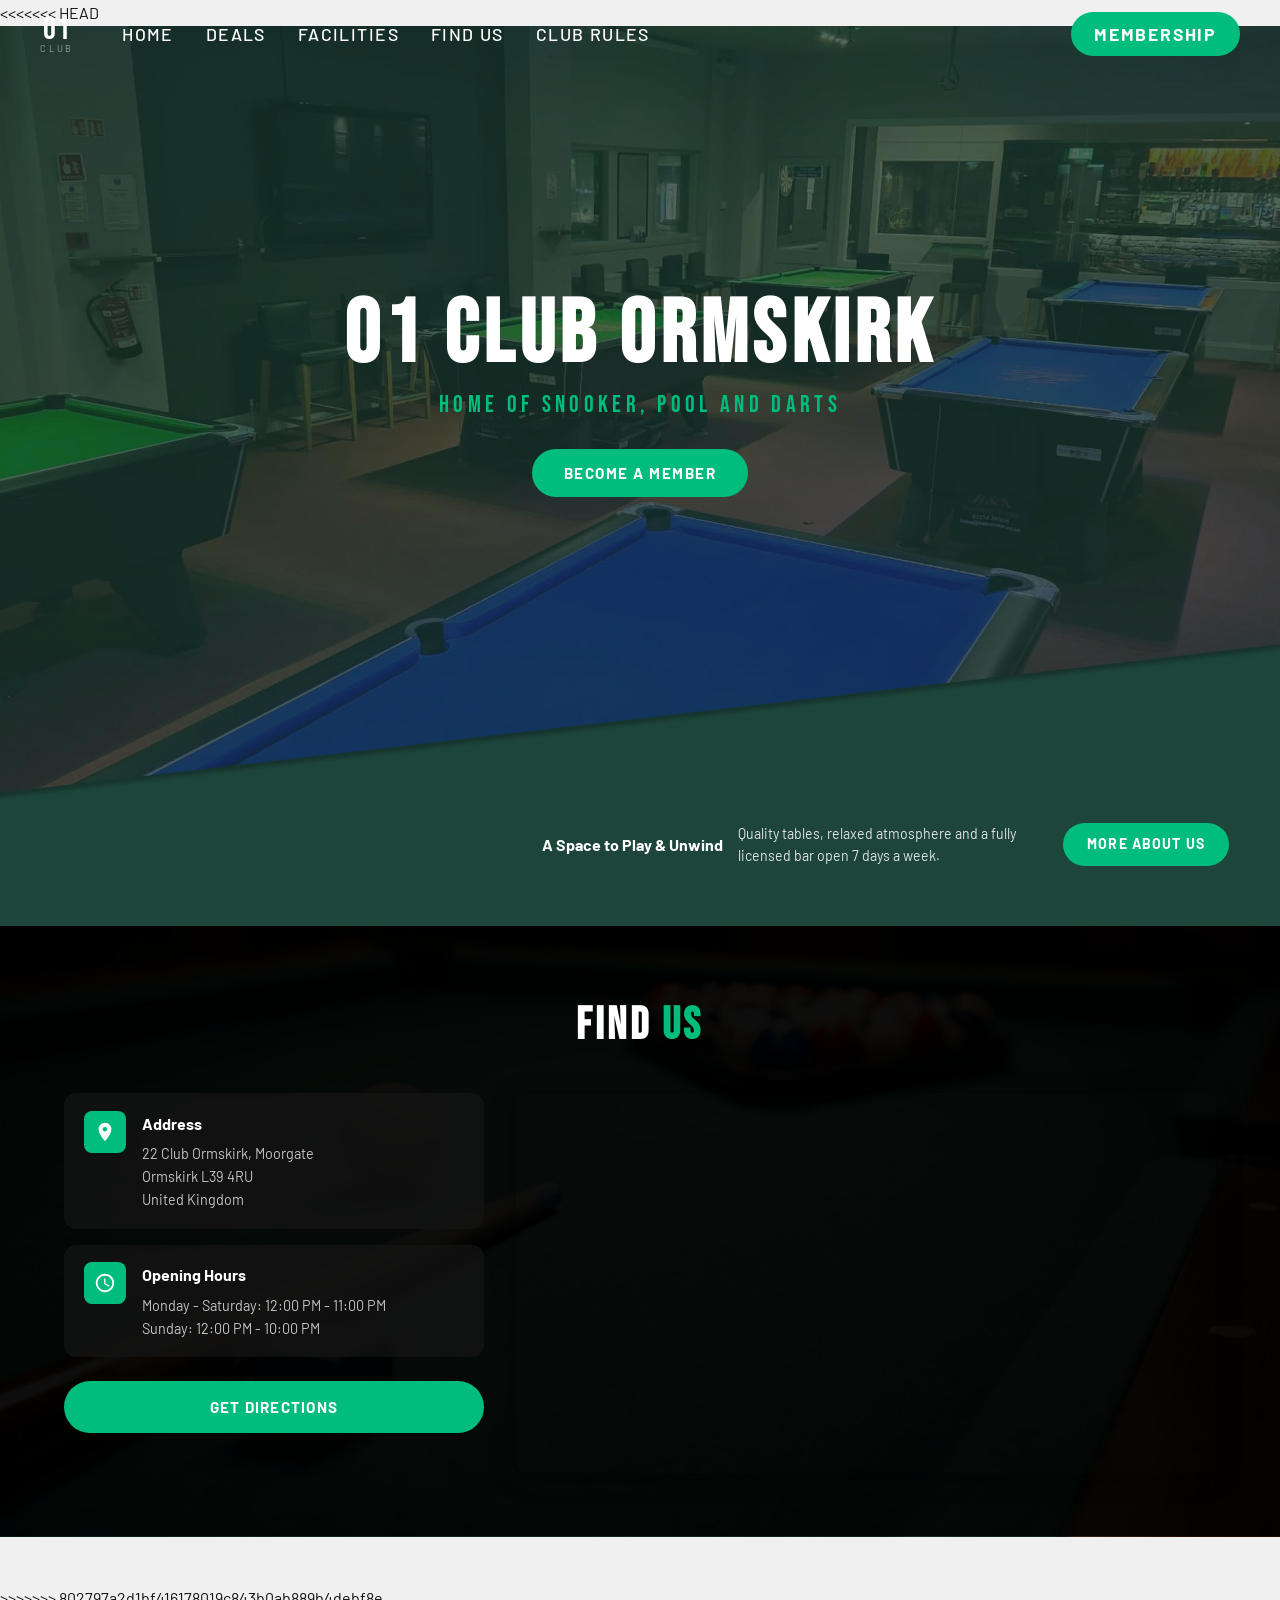
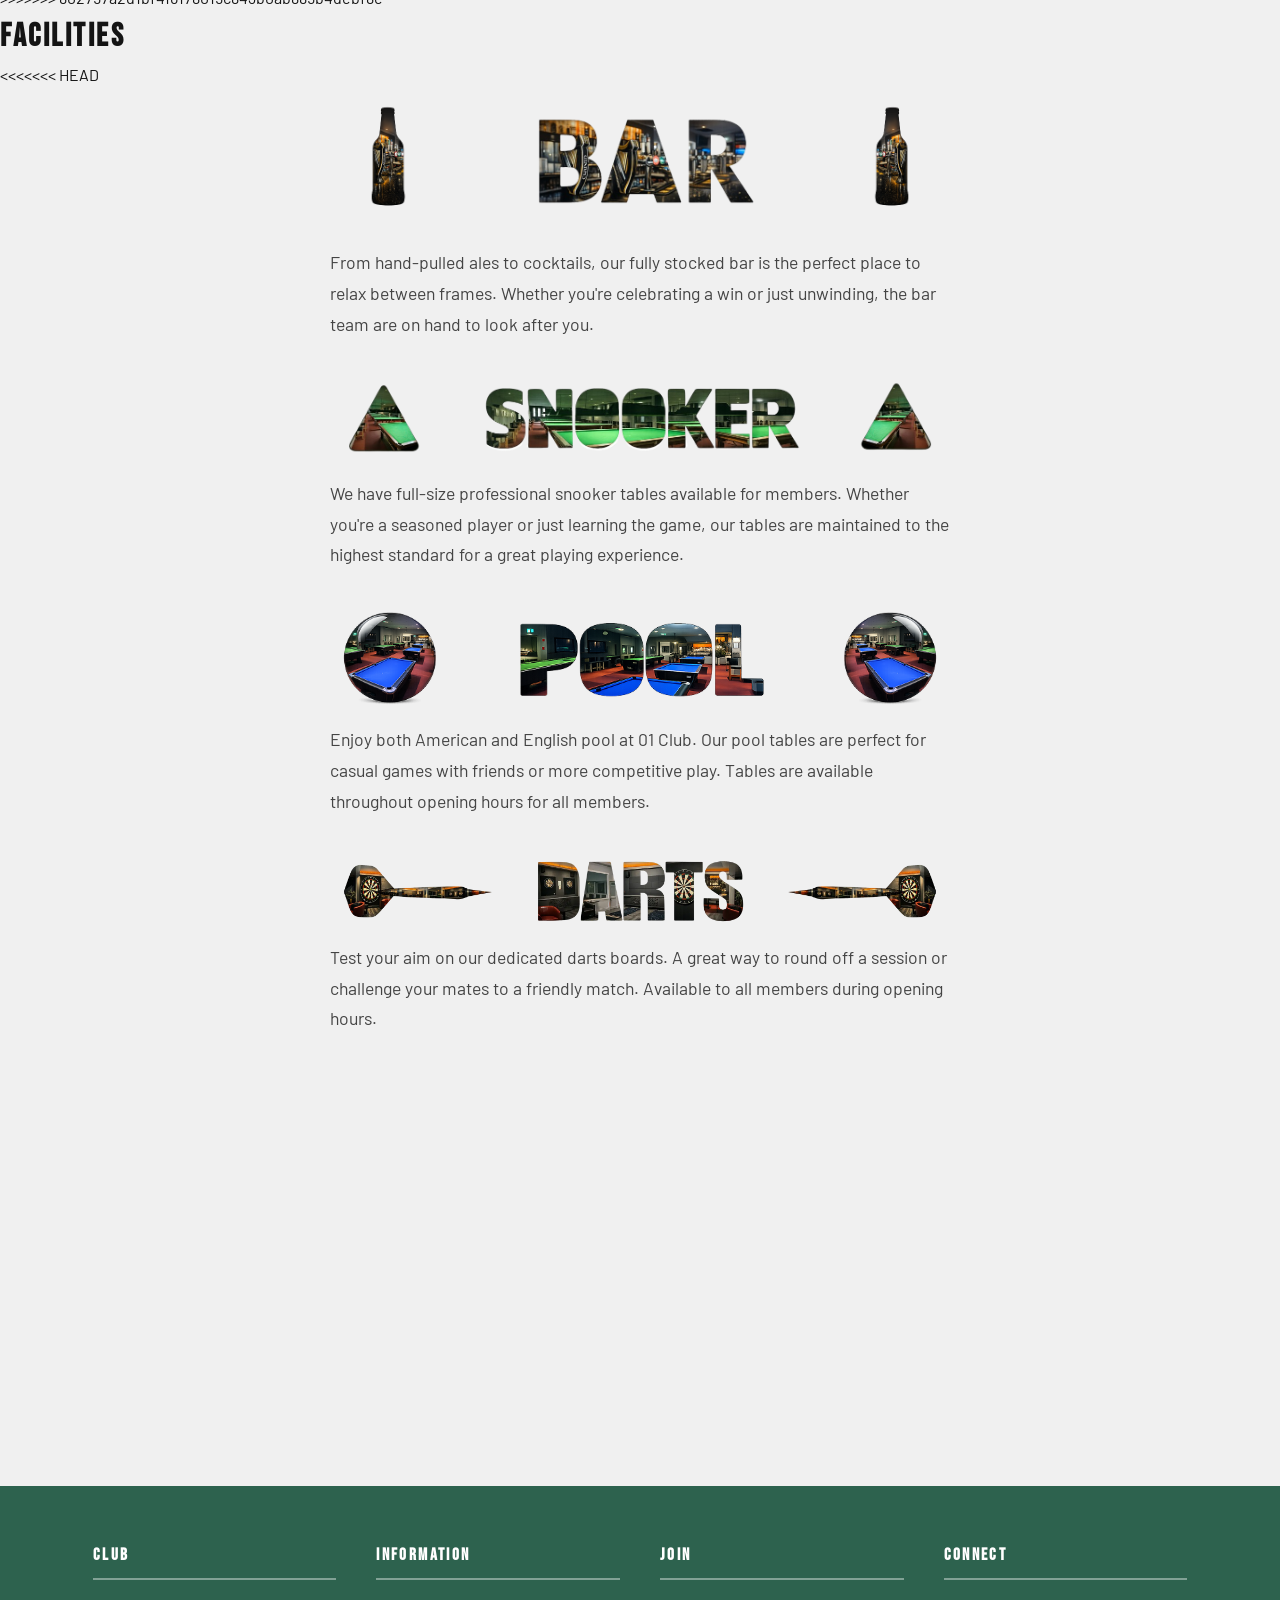
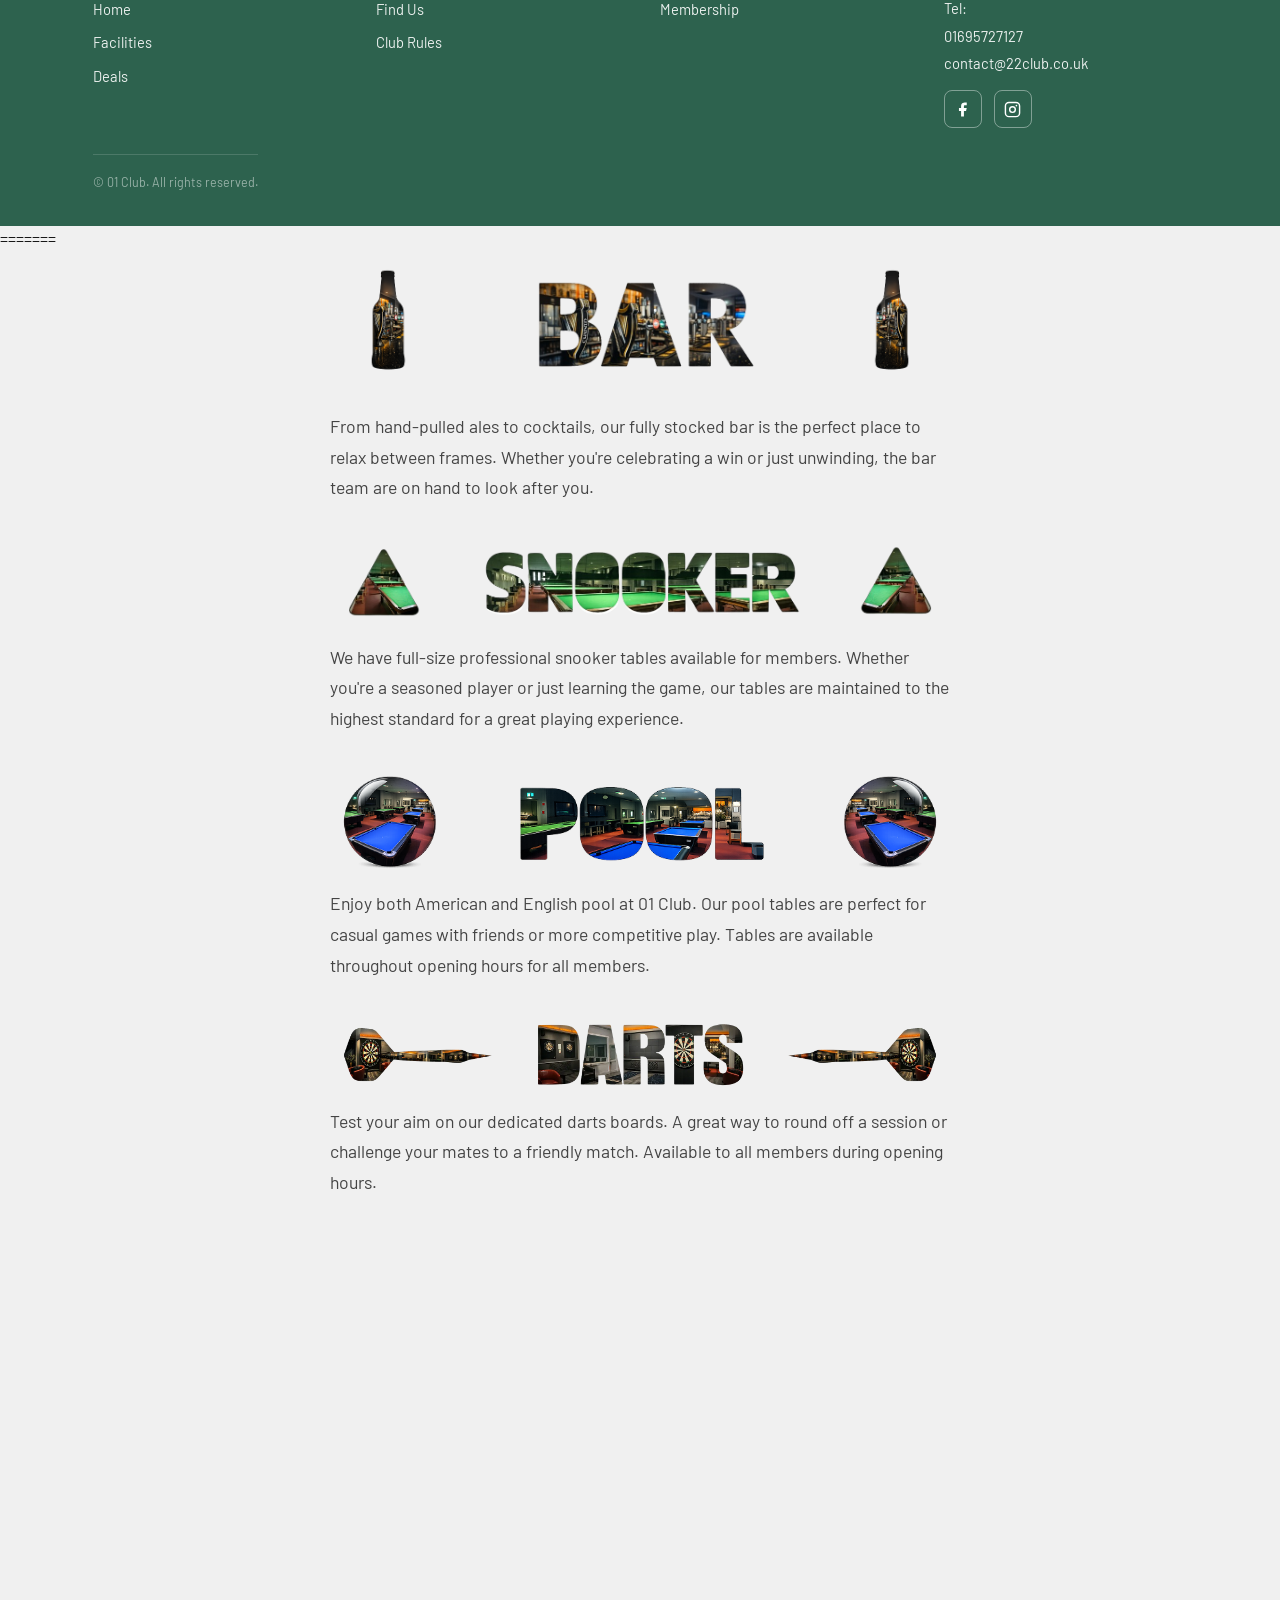
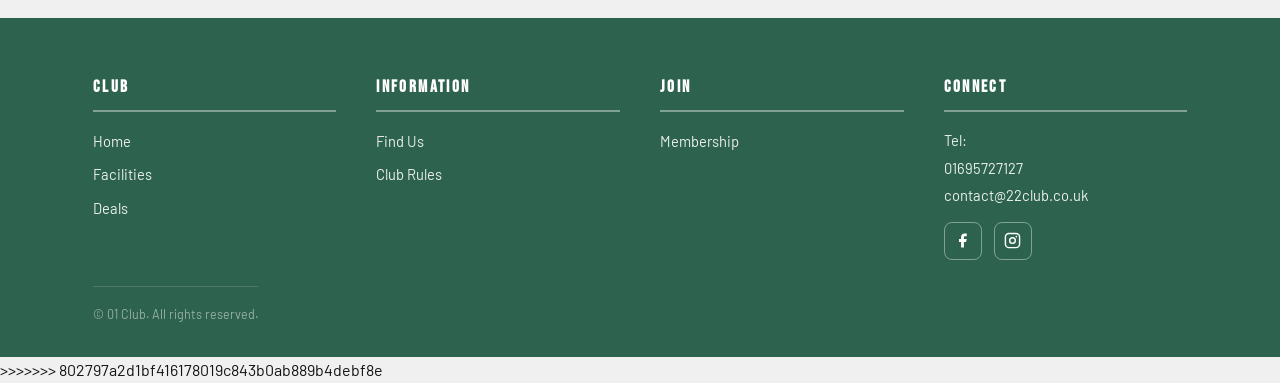
==== commit 9edf6bca: "Improve accessibility and visual hierarchy across 22 Club redesign Cleaned redundant ARIA usage and " ====
--- a/index.html
+++ b/index.html
@@ -13,6 +13,7 @@
 </head>
 <body>
     <!-- Navigation -->
+<<<<<<< HEAD
     <nav class="site-nav">
         <div class="nav-inner">
             <a href="index.html" class="nav-logo">
@@ -36,12 +37,22 @@
     <!-- Mobile drawer -->
     <nav id="mobile-menu" class="mobile-drawer">
         <ul>
+=======
+    <nav class="site-nav" role="navigation" aria-label="Main navigation">
+        <div class="nav-inner">
+        <a href="index.html" class="nav-logo" aria-label="01 Club – Home">
+            <span class="logo-number">01</span>
+            <span class="logo-word">Club</span>
+        </a>
+        <ul class="nav-links" role="list">
+>>>>>>> 802797a2d1bf416178019c843b0ab889b4debf8e
             <li><a href="index.html">Home</a></li>
             <li><a href="club-deals.html">Deals</a></li>
             <li><a href="index.html#facilities">Facilities</a></li>
             <li><a href="index.html#find-us">Find Us</a></li>
             <li><a href="club-rules.html">Club Rules</a></li>
         </ul>
+<<<<<<< HEAD
     </nav>
 
     <!-- Hero -->
@@ -115,11 +126,94 @@
 
         <!-- Facilities -->
         <section id="facilities" class="facilities" aria-labelledby="facilities-heading">
+=======
+        <a href="membership.html" class="nav-cta" aria-current="page">Membership</a>
+        <button class="hamburger" aria-controls="mobile-menu" aria-expanded="false" aria-label="Open navigation menu">
+            <span></span><span></span><span></span>
+        </button>
+        </div>
+    </nav>
+    <!-- Mobile drawer -->
+    <nav id="mobile-menu" class="mobile-drawer" aria-label="Mobile navigation">
+        <ul role="list">
+        <li><a href="index.html">Home</a></li>
+        <li><a href="club-deals.html">Deals</a></li>
+        <li><a href="index.html#facilities">Facilities</a></li>
+        <li><a href="index.html#find-us">Find Us</a></li>
+        <li><a href="club-rules.html">Club Rules</a></li>
+        </ul>
+    </nav>
+    <!-- Hero -->
+    <header class="hero home-hero" role="banner">
+        <img src="images/hero_banner_container.jpg" alt="01 Club Ormskirk interior" fetchpriority="high" />
+        <span class="hero-overlay" aria-hidden="true"></span>
+        <div class="hero-content">
+        <h1>01 Club Ormskirk</h1>
+        <p>Home of Snooker, Pool and Darts</p>
+        <a href="membership.html" class="hero-cta">Become a Member</a>
+        </div>
+        <aside class="hero-tagline" aria-label="Club summary">
+        <p class="tagline-heading">A Space to Play &amp; Unwind</p>
+        <p class="tagline-desc">Quality tables, relaxed atmosphere and a fully licensed bar open 7 days a week.</p>
+        <a href="#facilities" class="tagline-btn">More About Us</a>
+        </aside>
+    </header>
+    <main>
+        <!-- Find Us -->
+        <section id="find-us" class="find-us" aria-labelledby="find-us-heading">
+        <img src="images/find_us_background_layer.jpg" alt="" class="find-us-bg" aria-hidden="true" loading="lazy" />
+        <div class="find-us-inner">
+            <h2 id="find-us-heading" class="find-us-title">Find <span>Us</span></h2>
+            <div class="find-us-content">
+                <div class="find-us-left">
+                    <article class="info-card">
+                    <span class="info-icon" aria-hidden="true">
+                        <svg viewBox="0 0 24 24" xmlns="http://www.w3.org/2000/svg"><path d="M12 2C8.13 2 5 5.13 5 9c0 5.25 7 13 7 13s7-7.75 7-13c0-3.87-3.13-7-7-7zm0 9.5c-1.38 0-2.5-1.12-2.5-2.5s1.12-2.5 2.5-2.5 2.5 1.12 2.5 2.5-1.12 2.5-2.5 2.5z"/></svg>
+                    </span>
+                    <div>
+                        <h3>Address</h3>
+                        <address>
+                        22 Club Ormskirk, Moorgate<br />
+                        Ormskirk L39 4RU<br />
+                        United Kingdom
+                        </address>
+                    </div>
+                    </article>
+                    <article class="info-card">
+                    <span class="info-icon" aria-hidden="true">
+                        <svg viewBox="0 0 24 24" xmlns="http://www.w3.org/2000/svg"><path d="M11.99 2C6.47 2 2 6.48 2 12s4.47 10 9.99 10C17.52 22 22 17.52 22 12S17.52 2 11.99 2zM12 20c-4.42 0-8-3.58-8-8s3.58-8 8-8 8 3.58 8 8-3.58 8-8 8zm.5-13H11v6l5.25 3.15.75-1.23-4.5-2.67V7z"/></svg>
+                    </span>
+                    <div>
+                        <h3>Opening Hours</h3>
+                        <p>Monday - Saturday: 12:00 PM - 11:00 PM</p>
+                        <p>Sunday: 12:00 PM - 10:00 PM</p>
+                    </div>
+                    </article>
+                    <a href="https://maps.google.com/?q=22+Club+Ormskirk+Moorgate+Ormskirk+L39+4RU" target="_blank" rel="noopener noreferrer" class="directions-btn">Get Directions</a>
+                </div>
+                <!-- Google Map -->
+                <iframe
+                    src="https://www.google.com/maps/embed?pb=!4v1772914949297!6m8!1m7!1sCAoSLEFGMVFpcE03NHZ5S3hSUjF0a04zMUIzWkFEdktvT0xZNFBYRVdMQW1ZZ3Fa!2m2!1d53.5658836!2d-2.8861214!3f273.2109470924082!4f-6.9681124931479275!5f0.7820865974627469"
+                    width="100%"
+                    style="border:0;"
+                    allowfullscreen=""
+                    loading="lazy"
+                    referrerpolicy="no-referrer-when-downgrade"
+                    title="01 Club Ormskirk location map"
+                    allow="accelerometer; autoplay; clipboard-write; encrypted-media; gyroscope; picture-in-picture">
+                </iframe>
+                </div>
+            </div>
+            </section>
+            <!-- Facilities -->
+            <section id="facilities" class="facilities" aria-labelledby="facilities-heading">
+>>>>>>> 802797a2d1bf416178019c843b0ab889b4debf8e
             <header class="section-header">
                 <span class="rule-line" aria-hidden="true"></span>
                 <h2 id="facilities-heading">Facilities</h2>
                 <span class="rule-line" aria-hidden="true"></span>
             </header>
+<<<<<<< HEAD
             <ul class="facilities-list">
                 <li class="facility-item">
                     <img src="images/bar_header_container.png" alt="Bar" loading="lazy" />
@@ -197,6 +291,81 @@
         </div>
     </footer>
 
+=======
+            <ul class="facilities-list" role="list">
+                <li class="facility-item">
+                <img src="images/bar_header_container.png" alt="Bar" loading="lazy" />
+                <p>From hand-pulled ales to cocktails, our fully stocked bar is the perfect place to relax between frames. Whether you're celebrating a win or just unwinding, the bar team are on hand to look after you.</p>
+                </li>
+                <li class="facility-item">
+                <img src="images/snooker_header-container.png" alt="Snooker" loading="lazy" />
+                <p>We have full-size professional snooker tables available for members. Whether you're a seasoned player or just learning the game, our tables are maintained to the highest standard for a great playing experience.</p>
+                </li>
+                <li class="facility-item">
+                <img src="images/pool_header-container.png" alt="Pool" loading="lazy" />
+                <p>Enjoy both American and English pool at 01 Club. Our pool tables are perfect for casual games with friends or more competitive play. Tables are available throughout opening hours for all members.</p>
+                </li>
+                <li class="facility-item">
+                <img src="images/darts_container.webp" alt="Darts" loading="lazy" />
+                <p>Test your aim on our dedicated darts boards. A great way to round off a session or challenge your mates to a friendly match. Available to all members during opening hours.</p>
+                </li>
+            </ul>
+        </section>
+    <!-- Beer pour animation -->
+    <section class="beer-section" id="beer-anim" aria-hidden="true">
+        <div class="beer-stage">
+            <img src="images/liquid_icon.webp" alt="" class="bl-liquid" />
+        </div>
+    </section>
+    <!-- Footer -->
+    <footer>
+        <div class="footer-inner">
+        <div class="footer-grid">
+            <section class="footer-col" aria-labelledby="footer-club">
+            <h3 id="footer-club">Club</h3>
+            <ul role="list">
+                <li><a href="index.html">Home</a></li>
+                <li><a href="index.html#facilities">Facilities</a></li>
+                <li><a href="club-deals.html">Deals</a></li>
+            </ul>
+            </section>
+            <section class="footer-col" aria-labelledby="footer-info">
+            <h3 id="footer-info">Information</h3>
+            <ul role="list">
+                <li><a href="index.html#find-us">Find Us</a></li>
+                <li><a href="club-rules.html">Club Rules</a></li>
+            </ul>
+            </section>
+            <section class="footer-col" aria-labelledby="footer-join">
+            <h3 id="footer-join">Join</h3>
+            <ul role="list">
+                <li><a href="#top">Membership</a></li>
+            </ul>
+            </section>
+            <section class="footer-col" aria-labelledby="footer-connect">
+            <h3 id="footer-connect">Connect</h3>
+            <address>
+                <p>Tel: <a href="tel:01695727127">01695727127</a></p>
+                <a href="mailto:contact@22club.co.uk">contact@22club.co.uk</a>
+            </address>
+            <nav class="social-links" aria-label="Social media links">
+                <a href="https://www.facebook.com/22club/?locale=en_GB" target="_blank" rel="noopener noreferrer" aria-label="22 Club on Facebook (opens in new tab)">
+                <svg viewBox="0 0 24 24" xmlns="http://www.w3.org/2000/svg" aria-hidden="true"><path d="M18 2h-3a5 5 0 0 0-5 5v3H7v4h3v8h4v-8h3l1-4h-4V7a1 1 0 0 1 1-1h3z"/></svg>
+                </a>
+                <a href="https://www.instagram.com/22club_ormskirk/?hl=en-gb" target="_blank" rel="noopener noreferrer" aria-label="22 Club on Instagram (opens in new tab)">
+                <svg viewBox="0 0 24 24" xmlns="http://www.w3.org/2000/svg" aria-hidden="true">
+                    <rect x="2" y="2" width="20" height="20" rx="5" ry="5" fill="none" stroke="currentColor" stroke-width="2"/>
+                    <circle cx="12" cy="12" r="4" fill="none" stroke="currentColor" stroke-width="2"/>
+                    <circle cx="17.5" cy="6.5" r="1.2"/>
+                </svg>
+                </a>
+            </nav>
+            </section>
+        </div>
+        <small class="footer-bar">&copy; <span id="yr"></span> 01 Club. All rights reserved.</small>
+        </div>
+    </footer>
+>>>>>>> 802797a2d1bf416178019c843b0ab889b4debf8e
     <!-- Scripts -->
     <script src="js/membership.js"></script>
     <script src="js/beer-pour.js" defer></script>
--- a/css/style.css
+++ b/css/style.css
@@ -91,6 +91,7 @@
 /* ---------- Hero ---------- */
 .hero { position: relative; height: 420px; display: flex; align-items: center; justify-content: center; overflow: hidden; }
 .hero img { position: absolute; inset: 0; width: 100%; height: 100%; object-fit: cover; filter: brightness(0.62); }
+<<<<<<< HEAD
 .hero-overlay { position: absolute; inset: 0; background: linear-gradient(to bottom,rgba(0, 120, 80, 0.65) 0%,rgba(255, 255, 255, 0.22) 45%,rgba(0, 70, 160, 0.65) 100%); }
 .hero-content { position: relative; z-index: 1; text-align: center; }
 .hero-content h1 { font-family: 'Bebas Neue', sans-serif; font-size: clamp(3rem, 8vw, 5.5rem); letter-spacing: 0.06em; color: var(--white); line-height: 1; }
@@ -98,6 +99,12 @@
 .hero-hours { margin-top: 1rem; margin-bottom: 1.4rem; display: flex; flex-direction: column; align-items: center; gap: 0.2rem; }
 .hero-hours-title { font-family: 'Bebas Neue', sans-serif; font-size: 0.82rem; letter-spacing: 0.18em; color: rgba(255,255,255,0.78); text-shadow:0 0 10px rgba(255,255,255,0.18), 0 0 22px rgba(0,188,125,0.18); }
 .hero-hours-line { font-size: 0.92rem; font-weight: 500; color: rgba(255,255,255,0.96); text-shadow: 0 2px 12px rgba(0,0,0,0.45); line-height: 1.45; }
+=======
+.hero-overlay { position: absolute; inset: 0; background: linear-gradient(to bottom, rgba(0,0,0,0.05) 0%, rgba(0,0,0,0.35) 100%); }
+.hero-content { position: relative; z-index: 1; text-align: center; }
+.hero-content h1 { font-family: 'Bebas Neue', sans-serif; font-size: clamp(3rem, 8vw, 5.5rem); letter-spacing: 0.06em; color: var(--white); line-height: 1; }
+.hero-content p { font-family: 'Bebas Neue', sans-serif; font-size: clamp(1.1rem, 3vw, 1.5rem); letter-spacing: 0.18em; color: var(--green); margin-top: 0.4rem; }
+>>>>>>> 802797a2d1bf416178019c843b0ab889b4debf8e
 
 /* ---------- Section Header ---------- */
 .section-header { display: flex; align-items: center; gap: 1.2rem; width: 80%; margin: 0 auto 2rem; }
@@ -249,7 +256,10 @@
 .beer-stage { position: absolute; inset: 0; }
 .bl-liquid { position: absolute; bottom: 0; left: 0; width: 100%; height: 0; object-fit: cover; object-position: top center; z-index: 1; }
 .beer-section.pour-active .bl-liquid { height: 100%; transition: height 2.8s ease; }
+<<<<<<< HEAD
 .bl-liquid-reset { transition: none !important; height: 0 !important; }
+=======
+>>>>>>> 802797a2d1bf416178019c843b0ab889b4debf8e
 
 /* ---------- Responsive ---------- */
 @media (max-width: 820px) {
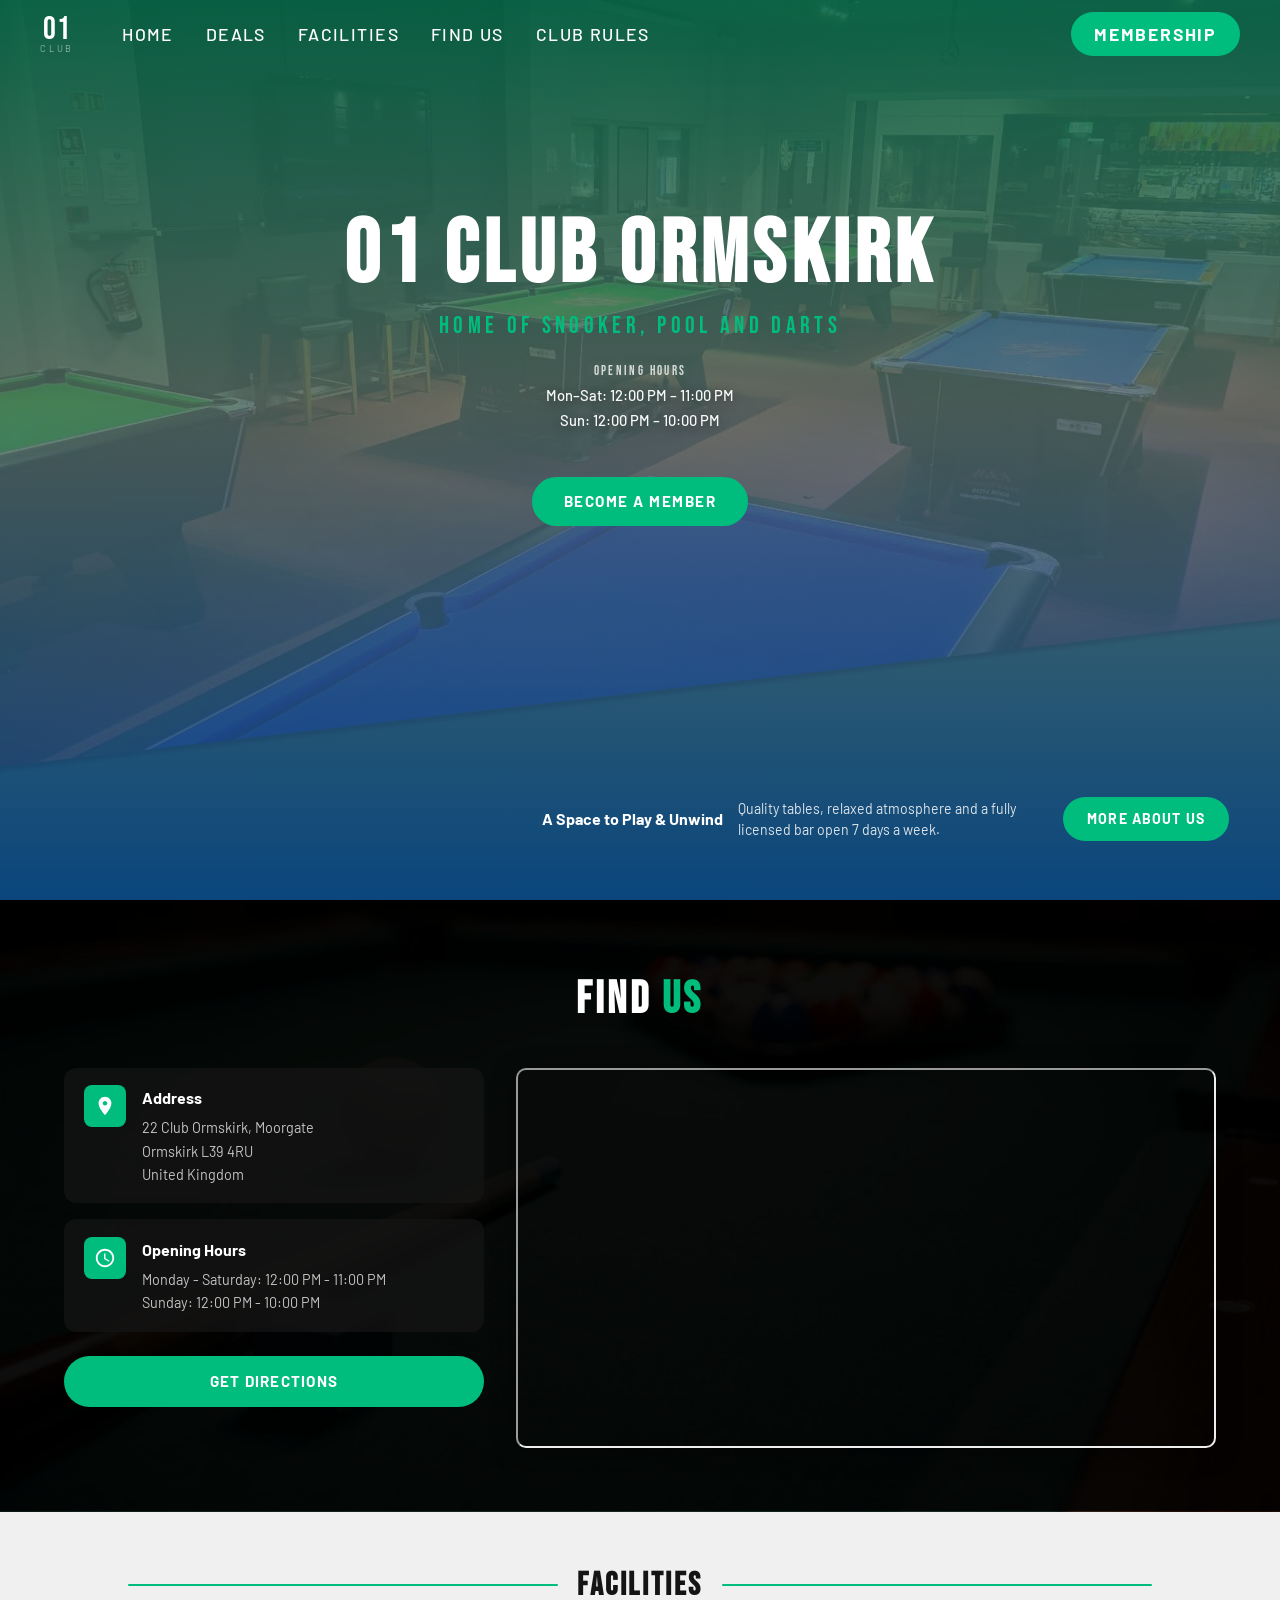
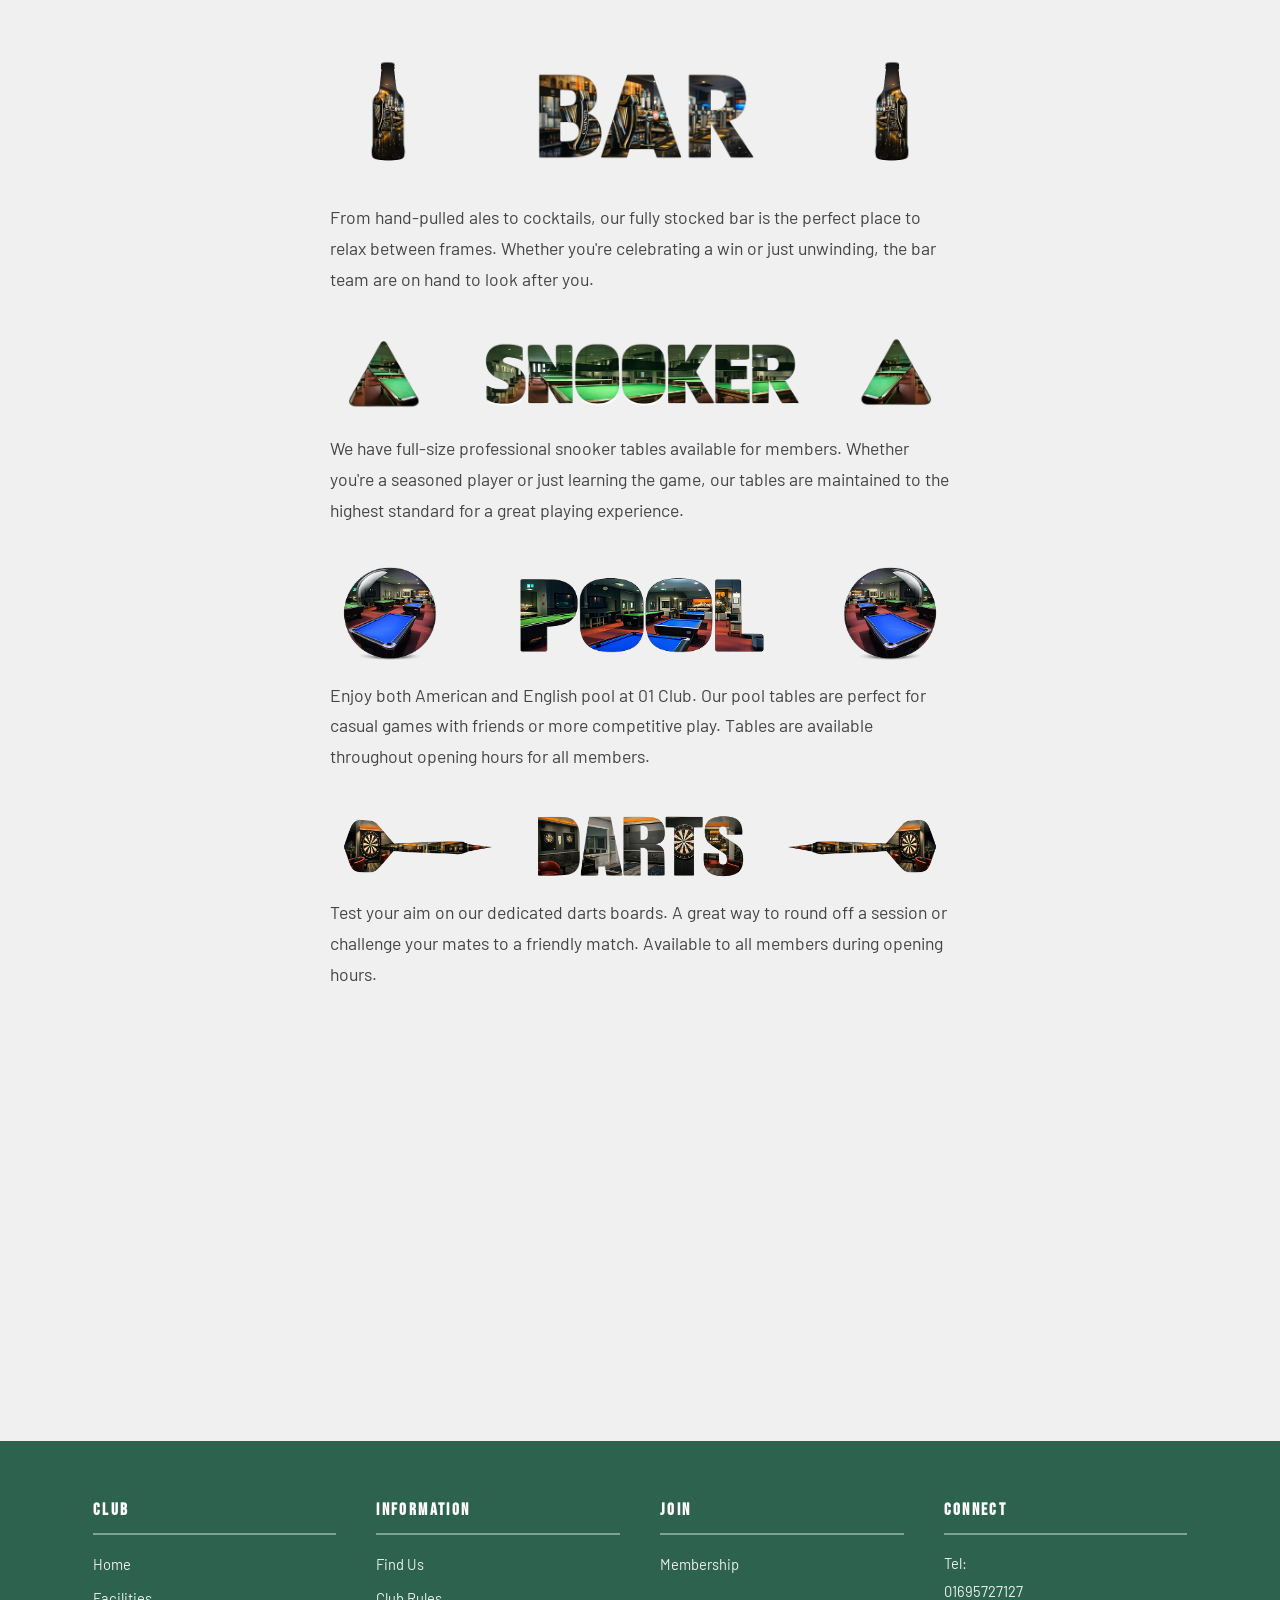
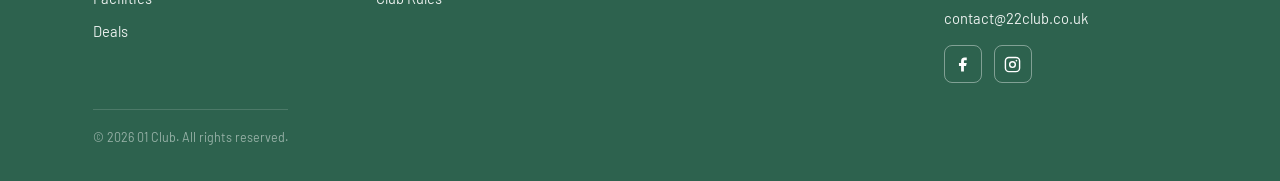
==== commit b116606a: "Improve accessibility and visual hierarchy across 22 Club redesign Replaced broken merged files with" ====
--- a/index.html
+++ b/index.html
@@ -13,7 +13,6 @@
 </head>
 <body>
     <!-- Navigation -->
-<<<<<<< HEAD
     <nav class="site-nav">
         <div class="nav-inner">
             <a href="index.html" class="nav-logo">
@@ -37,22 +36,12 @@
     <!-- Mobile drawer -->
     <nav id="mobile-menu" class="mobile-drawer">
         <ul>
-=======
-    <nav class="site-nav" role="navigation" aria-label="Main navigation">
-        <div class="nav-inner">
-        <a href="index.html" class="nav-logo" aria-label="01 Club – Home">
-            <span class="logo-number">01</span>
-            <span class="logo-word">Club</span>
-        </a>
-        <ul class="nav-links" role="list">
->>>>>>> 802797a2d1bf416178019c843b0ab889b4debf8e
             <li><a href="index.html">Home</a></li>
             <li><a href="club-deals.html">Deals</a></li>
             <li><a href="index.html#facilities">Facilities</a></li>
             <li><a href="index.html#find-us">Find Us</a></li>
             <li><a href="club-rules.html">Club Rules</a></li>
         </ul>
-<<<<<<< HEAD
     </nav>
 
     <!-- Hero -->
@@ -126,94 +115,11 @@
 
         <!-- Facilities -->
         <section id="facilities" class="facilities" aria-labelledby="facilities-heading">
-=======
-        <a href="membership.html" class="nav-cta" aria-current="page">Membership</a>
-        <button class="hamburger" aria-controls="mobile-menu" aria-expanded="false" aria-label="Open navigation menu">
-            <span></span><span></span><span></span>
-        </button>
-        </div>
-    </nav>
-    <!-- Mobile drawer -->
-    <nav id="mobile-menu" class="mobile-drawer" aria-label="Mobile navigation">
-        <ul role="list">
-        <li><a href="index.html">Home</a></li>
-        <li><a href="club-deals.html">Deals</a></li>
-        <li><a href="index.html#facilities">Facilities</a></li>
-        <li><a href="index.html#find-us">Find Us</a></li>
-        <li><a href="club-rules.html">Club Rules</a></li>
-        </ul>
-    </nav>
-    <!-- Hero -->
-    <header class="hero home-hero" role="banner">
-        <img src="images/hero_banner_container.jpg" alt="01 Club Ormskirk interior" fetchpriority="high" />
-        <span class="hero-overlay" aria-hidden="true"></span>
-        <div class="hero-content">
-        <h1>01 Club Ormskirk</h1>
-        <p>Home of Snooker, Pool and Darts</p>
-        <a href="membership.html" class="hero-cta">Become a Member</a>
-        </div>
-        <aside class="hero-tagline" aria-label="Club summary">
-        <p class="tagline-heading">A Space to Play &amp; Unwind</p>
-        <p class="tagline-desc">Quality tables, relaxed atmosphere and a fully licensed bar open 7 days a week.</p>
-        <a href="#facilities" class="tagline-btn">More About Us</a>
-        </aside>
-    </header>
-    <main>
-        <!-- Find Us -->
-        <section id="find-us" class="find-us" aria-labelledby="find-us-heading">
-        <img src="images/find_us_background_layer.jpg" alt="" class="find-us-bg" aria-hidden="true" loading="lazy" />
-        <div class="find-us-inner">
-            <h2 id="find-us-heading" class="find-us-title">Find <span>Us</span></h2>
-            <div class="find-us-content">
-                <div class="find-us-left">
-                    <article class="info-card">
-                    <span class="info-icon" aria-hidden="true">
-                        <svg viewBox="0 0 24 24" xmlns="http://www.w3.org/2000/svg"><path d="M12 2C8.13 2 5 5.13 5 9c0 5.25 7 13 7 13s7-7.75 7-13c0-3.87-3.13-7-7-7zm0 9.5c-1.38 0-2.5-1.12-2.5-2.5s1.12-2.5 2.5-2.5 2.5 1.12 2.5 2.5-1.12 2.5-2.5 2.5z"/></svg>
-                    </span>
-                    <div>
-                        <h3>Address</h3>
-                        <address>
-                        22 Club Ormskirk, Moorgate<br />
-                        Ormskirk L39 4RU<br />
-                        United Kingdom
-                        </address>
-                    </div>
-                    </article>
-                    <article class="info-card">
-                    <span class="info-icon" aria-hidden="true">
-                        <svg viewBox="0 0 24 24" xmlns="http://www.w3.org/2000/svg"><path d="M11.99 2C6.47 2 2 6.48 2 12s4.47 10 9.99 10C17.52 22 22 17.52 22 12S17.52 2 11.99 2zM12 20c-4.42 0-8-3.58-8-8s3.58-8 8-8 8 3.58 8 8-3.58 8-8 8zm.5-13H11v6l5.25 3.15.75-1.23-4.5-2.67V7z"/></svg>
-                    </span>
-                    <div>
-                        <h3>Opening Hours</h3>
-                        <p>Monday - Saturday: 12:00 PM - 11:00 PM</p>
-                        <p>Sunday: 12:00 PM - 10:00 PM</p>
-                    </div>
-                    </article>
-                    <a href="https://maps.google.com/?q=22+Club+Ormskirk+Moorgate+Ormskirk+L39+4RU" target="_blank" rel="noopener noreferrer" class="directions-btn">Get Directions</a>
-                </div>
-                <!-- Google Map -->
-                <iframe
-                    src="https://www.google.com/maps/embed?pb=!4v1772914949297!6m8!1m7!1sCAoSLEFGMVFpcE03NHZ5S3hSUjF0a04zMUIzWkFEdktvT0xZNFBYRVdMQW1ZZ3Fa!2m2!1d53.5658836!2d-2.8861214!3f273.2109470924082!4f-6.9681124931479275!5f0.7820865974627469"
-                    width="100%"
-                    style="border:0;"
-                    allowfullscreen=""
-                    loading="lazy"
-                    referrerpolicy="no-referrer-when-downgrade"
-                    title="01 Club Ormskirk location map"
-                    allow="accelerometer; autoplay; clipboard-write; encrypted-media; gyroscope; picture-in-picture">
-                </iframe>
-                </div>
-            </div>
-            </section>
-            <!-- Facilities -->
-            <section id="facilities" class="facilities" aria-labelledby="facilities-heading">
->>>>>>> 802797a2d1bf416178019c843b0ab889b4debf8e
             <header class="section-header">
                 <span class="rule-line" aria-hidden="true"></span>
                 <h2 id="facilities-heading">Facilities</h2>
                 <span class="rule-line" aria-hidden="true"></span>
             </header>
-<<<<<<< HEAD
             <ul class="facilities-list">
                 <li class="facility-item">
                     <img src="images/bar_header_container.png" alt="Bar" loading="lazy" />
@@ -291,81 +197,6 @@
         </div>
     </footer>
 
-=======
-            <ul class="facilities-list" role="list">
-                <li class="facility-item">
-                <img src="images/bar_header_container.png" alt="Bar" loading="lazy" />
-                <p>From hand-pulled ales to cocktails, our fully stocked bar is the perfect place to relax between frames. Whether you're celebrating a win or just unwinding, the bar team are on hand to look after you.</p>
-                </li>
-                <li class="facility-item">
-                <img src="images/snooker_header-container.png" alt="Snooker" loading="lazy" />
-                <p>We have full-size professional snooker tables available for members. Whether you're a seasoned player or just learning the game, our tables are maintained to the highest standard for a great playing experience.</p>
-                </li>
-                <li class="facility-item">
-                <img src="images/pool_header-container.png" alt="Pool" loading="lazy" />
-                <p>Enjoy both American and English pool at 01 Club. Our pool tables are perfect for casual games with friends or more competitive play. Tables are available throughout opening hours for all members.</p>
-                </li>
-                <li class="facility-item">
-                <img src="images/darts_container.webp" alt="Darts" loading="lazy" />
-                <p>Test your aim on our dedicated darts boards. A great way to round off a session or challenge your mates to a friendly match. Available to all members during opening hours.</p>
-                </li>
-            </ul>
-        </section>
-    <!-- Beer pour animation -->
-    <section class="beer-section" id="beer-anim" aria-hidden="true">
-        <div class="beer-stage">
-            <img src="images/liquid_icon.webp" alt="" class="bl-liquid" />
-        </div>
-    </section>
-    <!-- Footer -->
-    <footer>
-        <div class="footer-inner">
-        <div class="footer-grid">
-            <section class="footer-col" aria-labelledby="footer-club">
-            <h3 id="footer-club">Club</h3>
-            <ul role="list">
-                <li><a href="index.html">Home</a></li>
-                <li><a href="index.html#facilities">Facilities</a></li>
-                <li><a href="club-deals.html">Deals</a></li>
-            </ul>
-            </section>
-            <section class="footer-col" aria-labelledby="footer-info">
-            <h3 id="footer-info">Information</h3>
-            <ul role="list">
-                <li><a href="index.html#find-us">Find Us</a></li>
-                <li><a href="club-rules.html">Club Rules</a></li>
-            </ul>
-            </section>
-            <section class="footer-col" aria-labelledby="footer-join">
-            <h3 id="footer-join">Join</h3>
-            <ul role="list">
-                <li><a href="#top">Membership</a></li>
-            </ul>
-            </section>
-            <section class="footer-col" aria-labelledby="footer-connect">
-            <h3 id="footer-connect">Connect</h3>
-            <address>
-                <p>Tel: <a href="tel:01695727127">01695727127</a></p>
-                <a href="mailto:contact@22club.co.uk">contact@22club.co.uk</a>
-            </address>
-            <nav class="social-links" aria-label="Social media links">
-                <a href="https://www.facebook.com/22club/?locale=en_GB" target="_blank" rel="noopener noreferrer" aria-label="22 Club on Facebook (opens in new tab)">
-                <svg viewBox="0 0 24 24" xmlns="http://www.w3.org/2000/svg" aria-hidden="true"><path d="M18 2h-3a5 5 0 0 0-5 5v3H7v4h3v8h4v-8h3l1-4h-4V7a1 1 0 0 1 1-1h3z"/></svg>
-                </a>
-                <a href="https://www.instagram.com/22club_ormskirk/?hl=en-gb" target="_blank" rel="noopener noreferrer" aria-label="22 Club on Instagram (opens in new tab)">
-                <svg viewBox="0 0 24 24" xmlns="http://www.w3.org/2000/svg" aria-hidden="true">
-                    <rect x="2" y="2" width="20" height="20" rx="5" ry="5" fill="none" stroke="currentColor" stroke-width="2"/>
-                    <circle cx="12" cy="12" r="4" fill="none" stroke="currentColor" stroke-width="2"/>
-                    <circle cx="17.5" cy="6.5" r="1.2"/>
-                </svg>
-                </a>
-            </nav>
-            </section>
-        </div>
-        <small class="footer-bar">&copy; <span id="yr"></span> 01 Club. All rights reserved.</small>
-        </div>
-    </footer>
->>>>>>> 802797a2d1bf416178019c843b0ab889b4debf8e
     <!-- Scripts -->
     <script src="js/membership.js"></script>
     <script src="js/beer-pour.js" defer></script>
--- a/css/style.css
+++ b/css/style.css
@@ -91,7 +91,6 @@
 /* ---------- Hero ---------- */
 .hero { position: relative; height: 420px; display: flex; align-items: center; justify-content: center; overflow: hidden; }
 .hero img { position: absolute; inset: 0; width: 100%; height: 100%; object-fit: cover; filter: brightness(0.62); }
-<<<<<<< HEAD
 .hero-overlay { position: absolute; inset: 0; background: linear-gradient(to bottom,rgba(0, 120, 80, 0.65) 0%,rgba(255, 255, 255, 0.22) 45%,rgba(0, 70, 160, 0.65) 100%); }
 .hero-content { position: relative; z-index: 1; text-align: center; }
 .hero-content h1 { font-family: 'Bebas Neue', sans-serif; font-size: clamp(3rem, 8vw, 5.5rem); letter-spacing: 0.06em; color: var(--white); line-height: 1; }
@@ -99,12 +98,6 @@
 .hero-hours { margin-top: 1rem; margin-bottom: 1.4rem; display: flex; flex-direction: column; align-items: center; gap: 0.2rem; }
 .hero-hours-title { font-family: 'Bebas Neue', sans-serif; font-size: 0.82rem; letter-spacing: 0.18em; color: rgba(255,255,255,0.78); text-shadow:0 0 10px rgba(255,255,255,0.18), 0 0 22px rgba(0,188,125,0.18); }
 .hero-hours-line { font-size: 0.92rem; font-weight: 500; color: rgba(255,255,255,0.96); text-shadow: 0 2px 12px rgba(0,0,0,0.45); line-height: 1.45; }
-=======
-.hero-overlay { position: absolute; inset: 0; background: linear-gradient(to bottom, rgba(0,0,0,0.05) 0%, rgba(0,0,0,0.35) 100%); }
-.hero-content { position: relative; z-index: 1; text-align: center; }
-.hero-content h1 { font-family: 'Bebas Neue', sans-serif; font-size: clamp(3rem, 8vw, 5.5rem); letter-spacing: 0.06em; color: var(--white); line-height: 1; }
-.hero-content p { font-family: 'Bebas Neue', sans-serif; font-size: clamp(1.1rem, 3vw, 1.5rem); letter-spacing: 0.18em; color: var(--green); margin-top: 0.4rem; }
->>>>>>> 802797a2d1bf416178019c843b0ab889b4debf8e
 
 /* ---------- Section Header ---------- */
 .section-header { display: flex; align-items: center; gap: 1.2rem; width: 80%; margin: 0 auto 2rem; }
@@ -256,10 +249,7 @@
 .beer-stage { position: absolute; inset: 0; }
 .bl-liquid { position: absolute; bottom: 0; left: 0; width: 100%; height: 0; object-fit: cover; object-position: top center; z-index: 1; }
 .beer-section.pour-active .bl-liquid { height: 100%; transition: height 2.8s ease; }
-<<<<<<< HEAD
 .bl-liquid-reset { transition: none !important; height: 0 !important; }
-=======
->>>>>>> 802797a2d1bf416178019c843b0ab889b4debf8e
 
 /* ---------- Responsive ---------- */
 @media (max-width: 820px) {
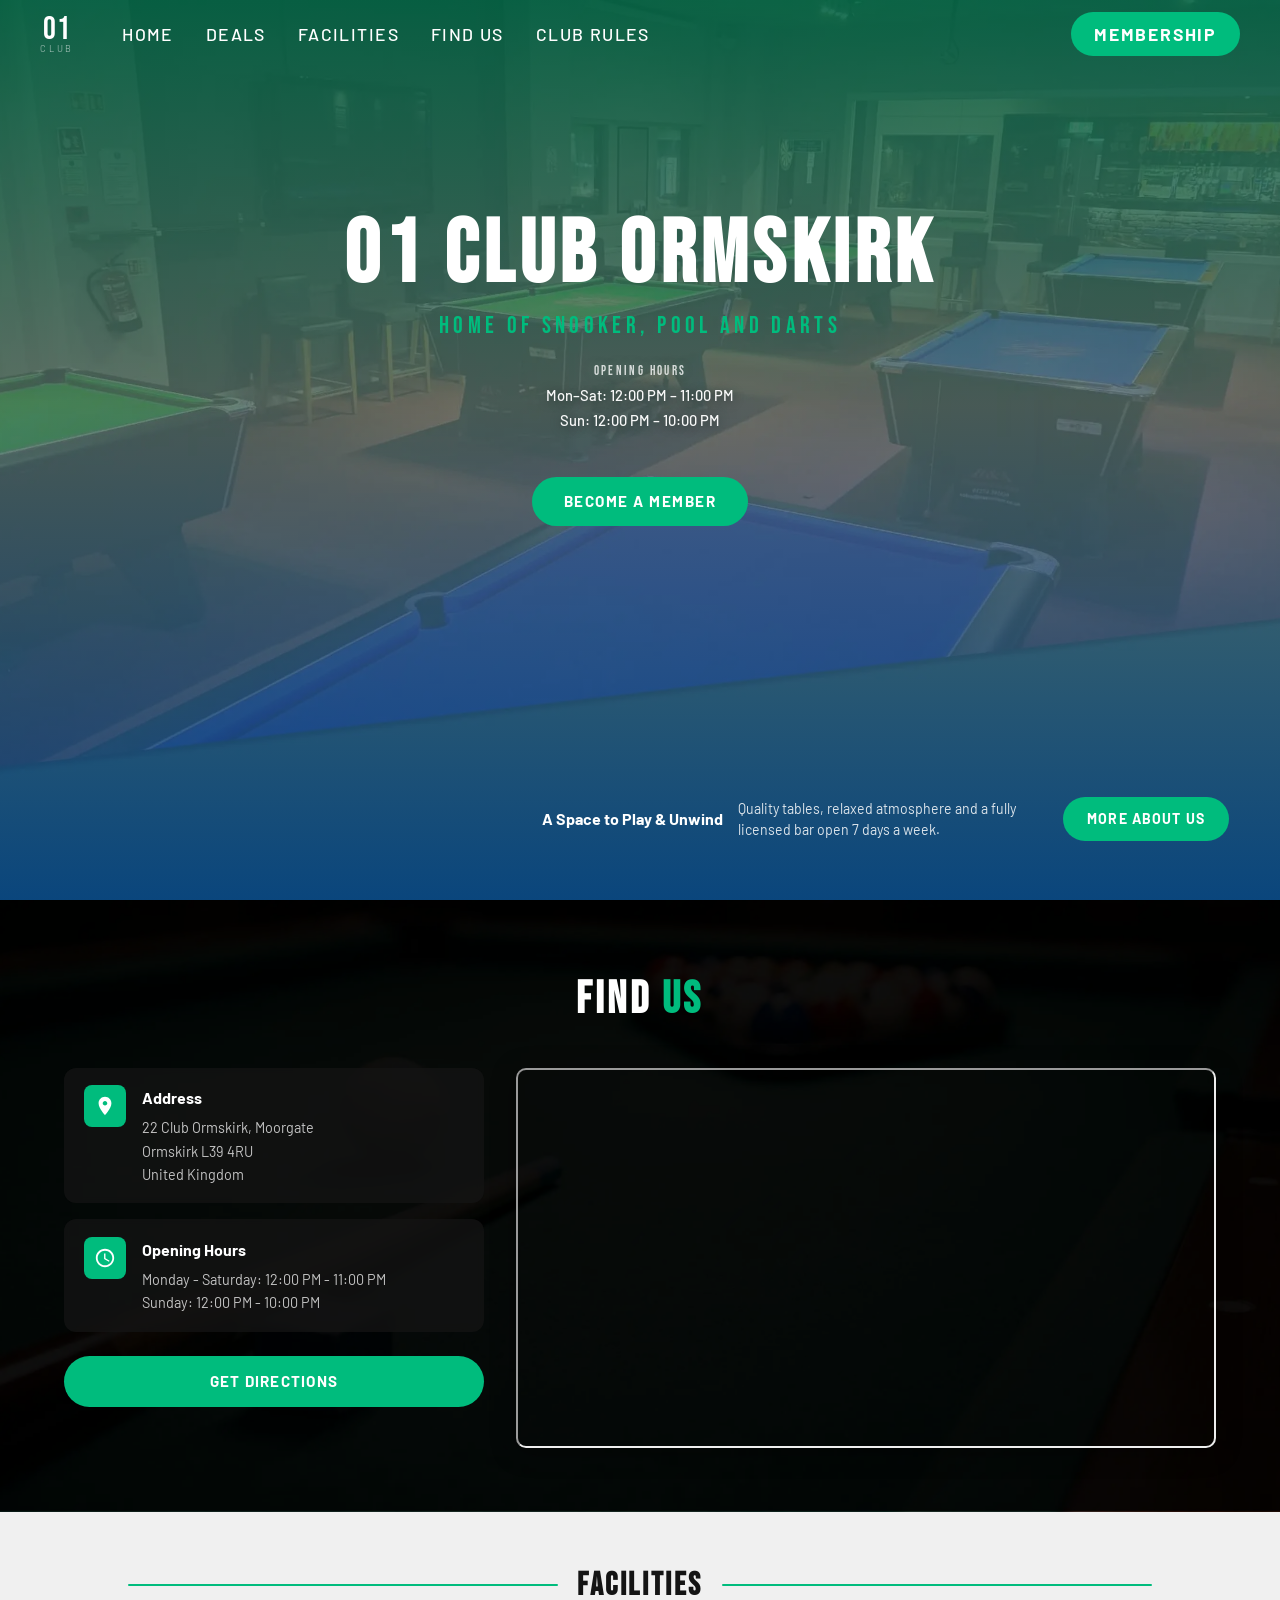
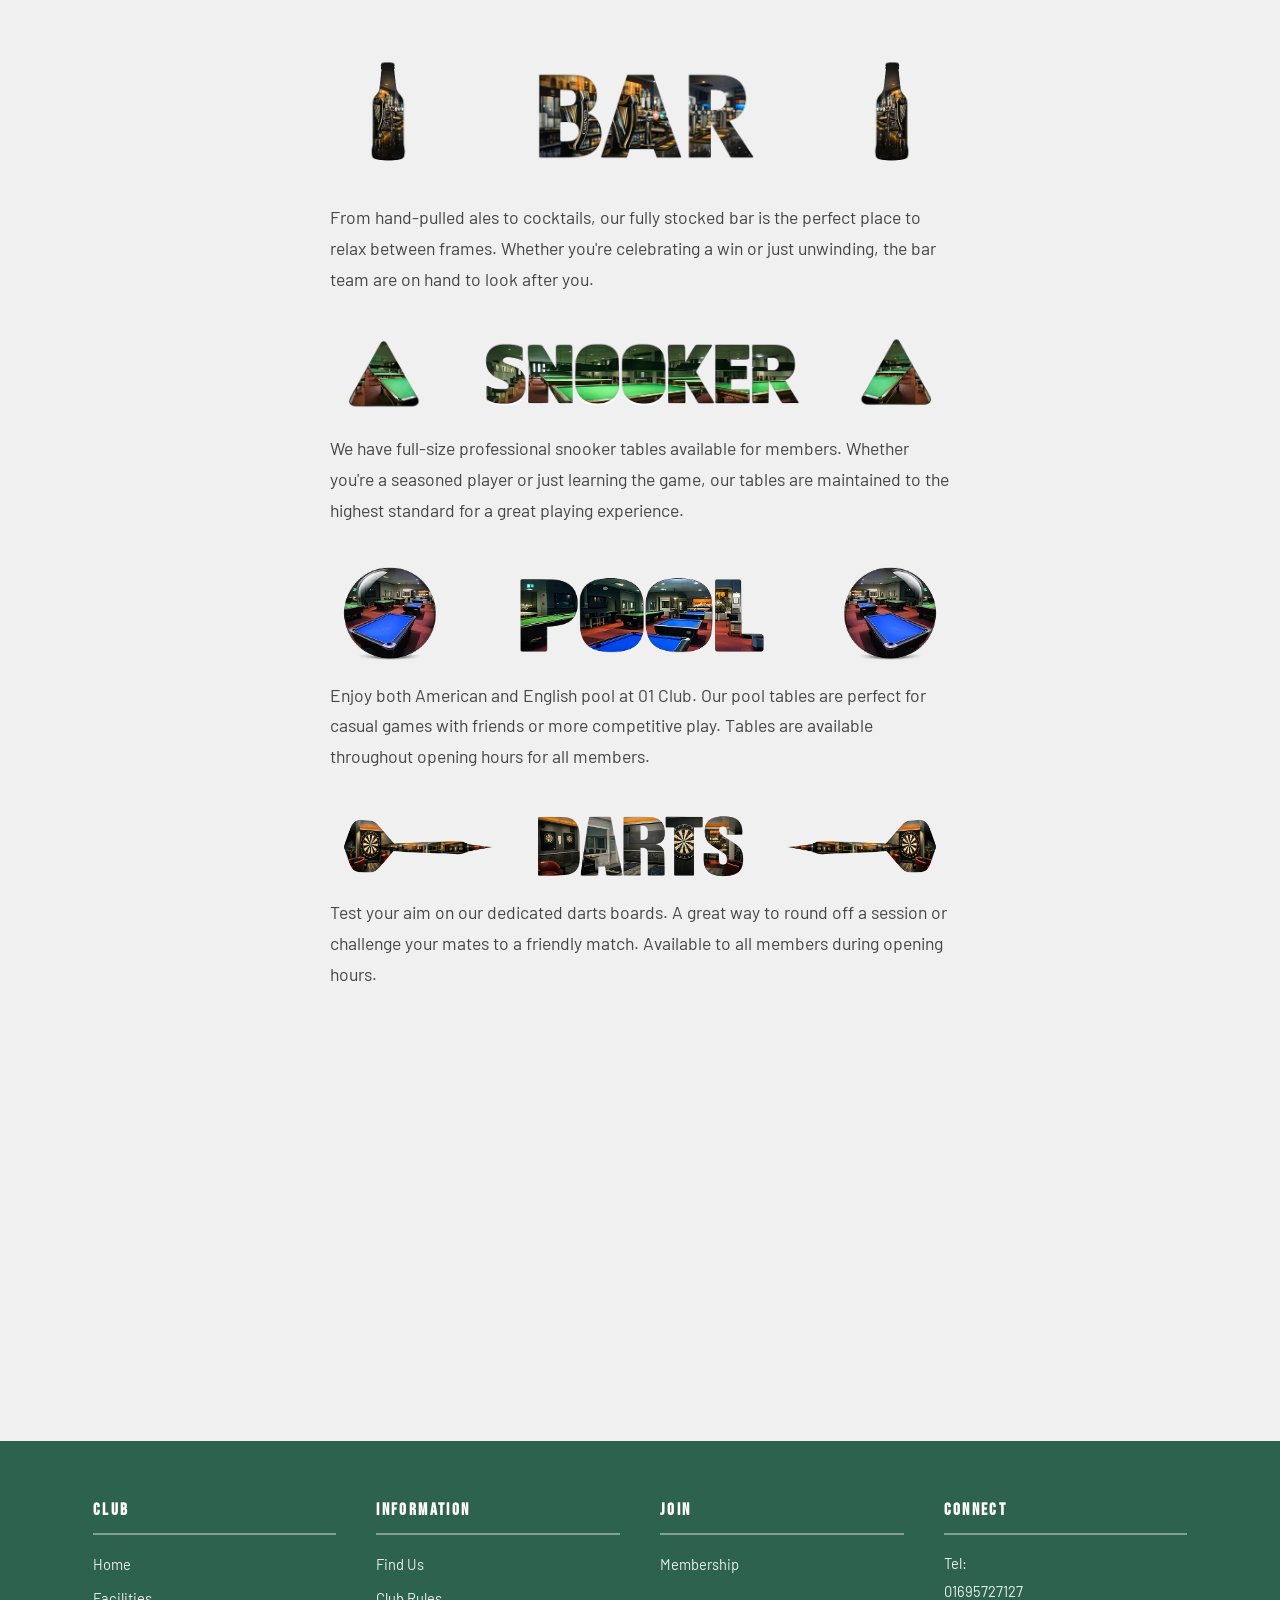
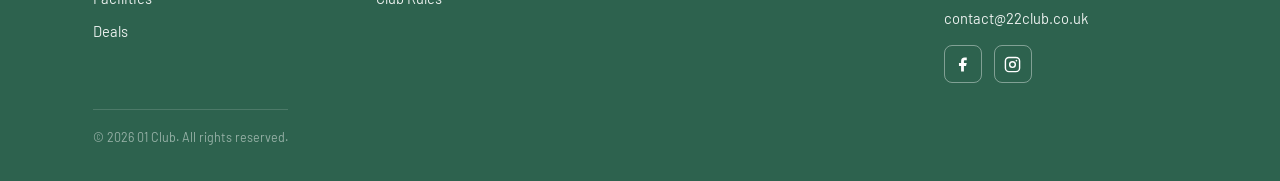
==== commit 137ce697: "Add webp image files, replacing other file foramts" ====
--- a/index.html
+++ b/index.html
@@ -26,7 +26,7 @@
                 <li><a href="index.html#find-us">Find Us</a></li>
                 <li><a href="club-rules.html">Club Rules</a></li>
             </ul>
-            <a href="membership.html" class="nav-cta" aria-current="page">Membership</a>
+            <a href="membership.html" class="nav-cta">Membership</a>
             <button class="hamburger" aria-controls="mobile-menu" aria-expanded="false" aria-label="Open navigation menu">
                 <span></span><span></span><span></span>
             </button>
@@ -46,7 +46,7 @@
 
     <!-- Hero -->
     <header class="hero home-hero">
-        <img src="images/hero_banner_container.jpg" alt="01 Club Ormskirk interior" fetchpriority="high" />
+        <img src="images/hero_banner_container.webp" alt="01 Club Ormskirk interior" fetchpriority="high" />
         <span class="hero-overlay" aria-hidden="true"></span>
         <div class="hero-content">
             <h1>01 Club Ormskirk</h1>
@@ -68,7 +68,7 @@
     <main>
         <!-- Find Us -->
         <section id="find-us" class="find-us" aria-labelledby="find-us-heading">
-            <img src="images/find_us_background_layer.jpg" alt="" class="find-us-bg" aria-hidden="true" loading="lazy" />
+            <img src="images/find_us_background_layer.webp" alt="" class="find-us-bg" loading="lazy" />
             <div class="find-us-inner">
                 <h2 id="find-us-heading" class="find-us-title">Find <span>Us</span></h2>
                 <div class="find-us-content">
@@ -122,15 +122,15 @@
             </header>
             <ul class="facilities-list">
                 <li class="facility-item">
-                    <img src="images/bar_header_container.png" alt="Bar" loading="lazy" />
+                    <img src="images/bar_header_container.webp" alt="Bar" loading="lazy" />
                     <p>From hand-pulled ales to cocktails, our fully stocked bar is the perfect place to relax between frames. Whether you're celebrating a win or just unwinding, the bar team are on hand to look after you.</p>
                 </li>
                 <li class="facility-item">
-                    <img src="images/snooker_header-container.png" alt="Snooker" loading="lazy" />
+                    <img src="images/snooker_header-container.webp" alt="Snooker" loading="lazy" />
                     <p>We have full-size professional snooker tables available for members. Whether you're a seasoned player or just learning the game, our tables are maintained to the highest standard for a great playing experience.</p>
                 </li>
                 <li class="facility-item">
-                    <img src="images/pool_header-container.png" alt="Pool" loading="lazy" />
+                    <img src="images/pool_header-container.webp" alt="Pool" loading="lazy" />
                     <p>Enjoy both American and English pool at 01 Club. Our pool tables are perfect for casual games with friends or more competitive play. Tables are available throughout opening hours for all members.</p>
                 </li>
                 <li class="facility-item">
--- a/css/style.css
+++ b/css/style.css
@@ -244,6 +244,18 @@
 .facility-item img { max-width: 600px; width: 90%; margin: 0 auto 1rem; }
 .facility-item p { max-width: 620px; margin: 0 auto; font-size: 1.1rem; color: var(--text-muted); line-height: 1.75; }
 
+@media (max-width: 820px) {
+  .facility-item p {
+    width: min(620px, calc(100% - 2rem));
+  }
+}
+
+@media (max-width: 480px) {
+  .facility-item p {
+    width: min(620px, calc(100% - 1.5rem));
+  }
+}
+
 /* ---------- Beer Animation ---------- */
 .beer-section { position: relative; width: 100%; height: 380px; overflow: hidden; background: var(--bg); margin: 0; }
 .beer-stage { position: absolute; inset: 0; }
@@ -253,6 +265,22 @@
 
 /* ---------- Responsive ---------- */
 @media (max-width: 820px) {
+  .bl-liquid {
+    height: 100%;
+    transform: translateY(100%);
+  }
+
+  .beer-section.pour-active .bl-liquid {
+    transform: translateY(0);
+    transition: transform 2.8s ease;
+  }
+
+  .bl-liquid-reset {
+    height: 100% !important;
+    transform: translateY(100%) !important;
+    transition: none !important;
+  }
+
   .beer-section { height: 220px; }
 }
 @media (max-width: 480px) {
--- a/css/grid.css
+++ b/css/grid.css
@@ -8,14 +8,29 @@
 .footer-grid { display: grid; grid-template-columns: repeat(4, 1fr); gap: 2.5rem; margin-bottom: 2.5rem; }
 /* ---------- Responsive ---------- */
 @media (max-width: 820px) {
+  .nav-inner     { gap: 0.75rem; }
   .nav-links     { display: none; }
   .hamburger     { display: flex; }
-  .nav-cta       { margin-left: auto; }
+  .nav-cta       {
+    margin-left: auto;
+    margin-right: 0.15rem;
+    padding: 0.42rem 0.95rem;
+    font-size: 0.82rem;
+    letter-spacing: 0.06em;
+  }
 
   .footer-grid { grid-template-columns: 1fr 1fr; }
   .section-header { width: 92%; }
 }
 @media (max-width: 480px) {
+  .nav-inner { gap: 0.55rem; }
+  .nav-cta {
+    padding: 0.38rem 0.78rem;
+    font-size: 0.74rem;
+    letter-spacing: 0.05em;
+    margin-right: 0.05rem;
+  }
+
   .footer-grid { grid-template-columns: 1fr; }
   .hero        { height: 300px; }
   .section-header { width: 100%; }
@@ -23,11 +38,40 @@
 
 /* ---------- Homepage Responsive ---------- */
 @media (max-width: 820px) {
-  .hero-tagline { grid-template-columns: 1fr; height: auto; padding: 1.25rem 5%; gap: 0.9rem; }
-  .tagline-heading { grid-column: 1; }
-  .tagline-desc { grid-column: 1; }
-  .tagline-btn { grid-column: 1; justify-self: start; }
-  .home-hero .hero-content { margin-bottom: 0; }
+  .home-hero .hero-tagline {
+    grid-template-columns: 1fr;
+    height: auto;
+    min-height: 0;
+    gap: 0.7rem;
+    padding: 1.05rem 1.15rem 1.2rem;
+    background: linear-gradient(to top, rgba(0, 57, 122, 0.9) 0%, rgba(0, 70, 160, 0.82) 58%, rgba(0, 70, 160, 0) 100%);
+    align-items: start;
+    justify-items: start;
+  }
+
+  .home-hero .tagline-heading,
+  .home-hero .tagline-desc,
+  .home-hero .tagline-btn {
+    grid-column: 1;
+    justify-self: start;
+    text-align: left;
+    width: 100%;
+  }
+
+  .home-hero .tagline-heading {
+    max-width: 24ch;
+    line-height: 1.2;
+  }
+
+  .home-hero .tagline-desc {
+    max-width: 34ch;
+  }
+
+  .home-hero .tagline-btn {
+    width: fit-content;
+  }
+
+  .home-hero .hero-content { margin-bottom: clamp(7.75rem, 23vh, 10.5rem); }
   .find-us-content { flex-direction: column; }
   .find-us-left { flex: unset; width: 100%; }
   .find-us-content iframe { width: 100%; height: 420px; }
@@ -37,6 +81,15 @@
   .beer-empty { height: 55%; }
 }
 @media (max-width: 480px) {
+  .home-hero .hero-tagline {
+    padding: 0.95rem 1rem 1.1rem;
+    gap: 0.6rem;
+  }
+
+  .home-hero .hero-content {
+    margin-bottom: clamp(8.5rem, 26vh, 11rem);
+  }
+
   .find-us-content iframe { height: 350px; }
   .beer-section { height: 280px; }
   .beer-standing { height: 85%; }
